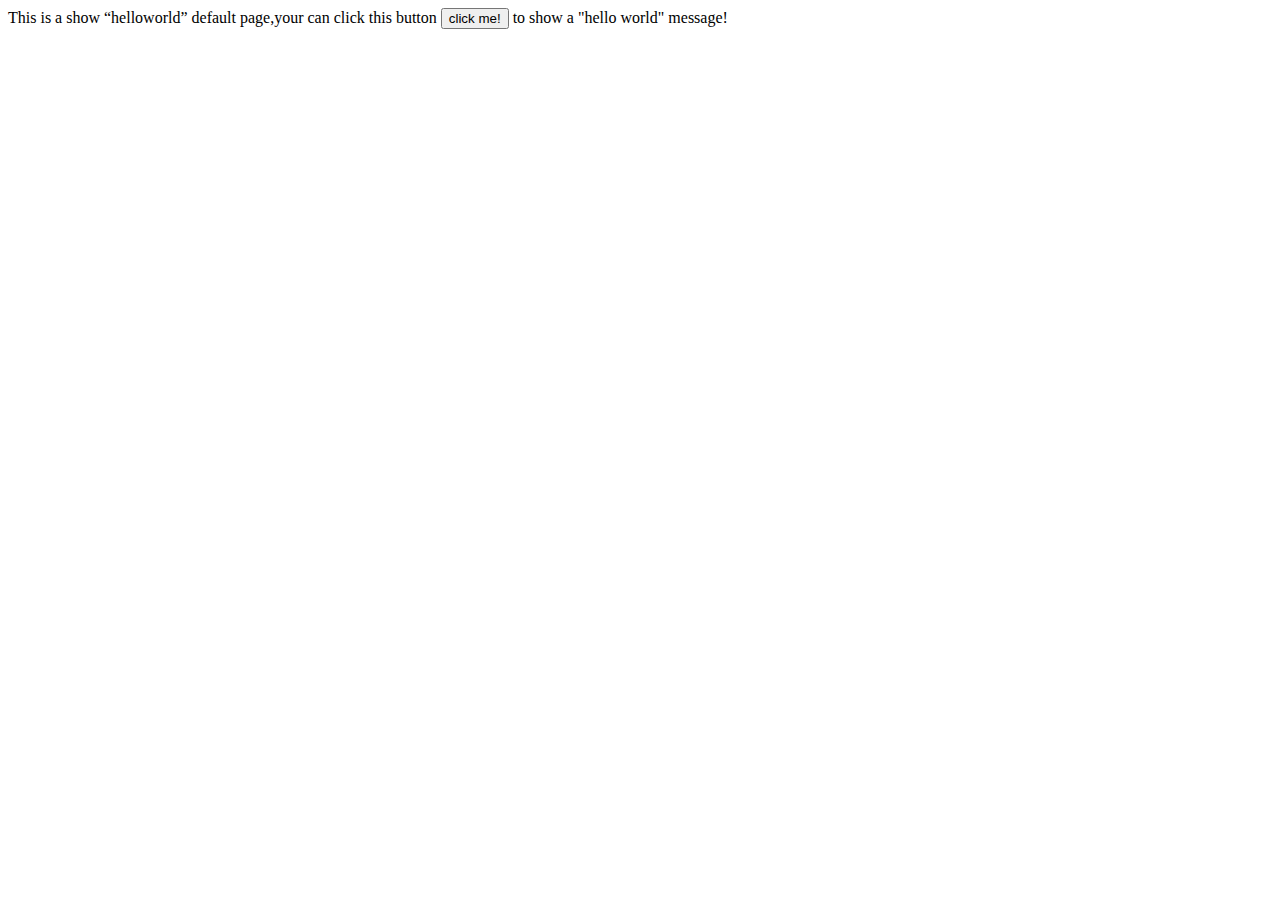
==== index.html @ 994189f5 "init app repo" ====
<!DOCTYPE html>
<html>
<head>
    <meta charset="utf-8">
    <meta name="viewport" content="initial-scale=1.0, maximum-scale=1.0, user-scalable=no" />
    <title>hello world</title>
    <script type="text/javascript">
    	function helloworld(){
			alert("hello world!")
		}
   		document.addEventListener('plusready', function(){
   			alert("welcome to Html5plus!");
   		});
   		
    </script>
</head>
<body>
	This is a show “helloworld” default page,your can click this button <button onclick="helloworld()">click me!</button> to show a "hello world" message!
</body>
</html>
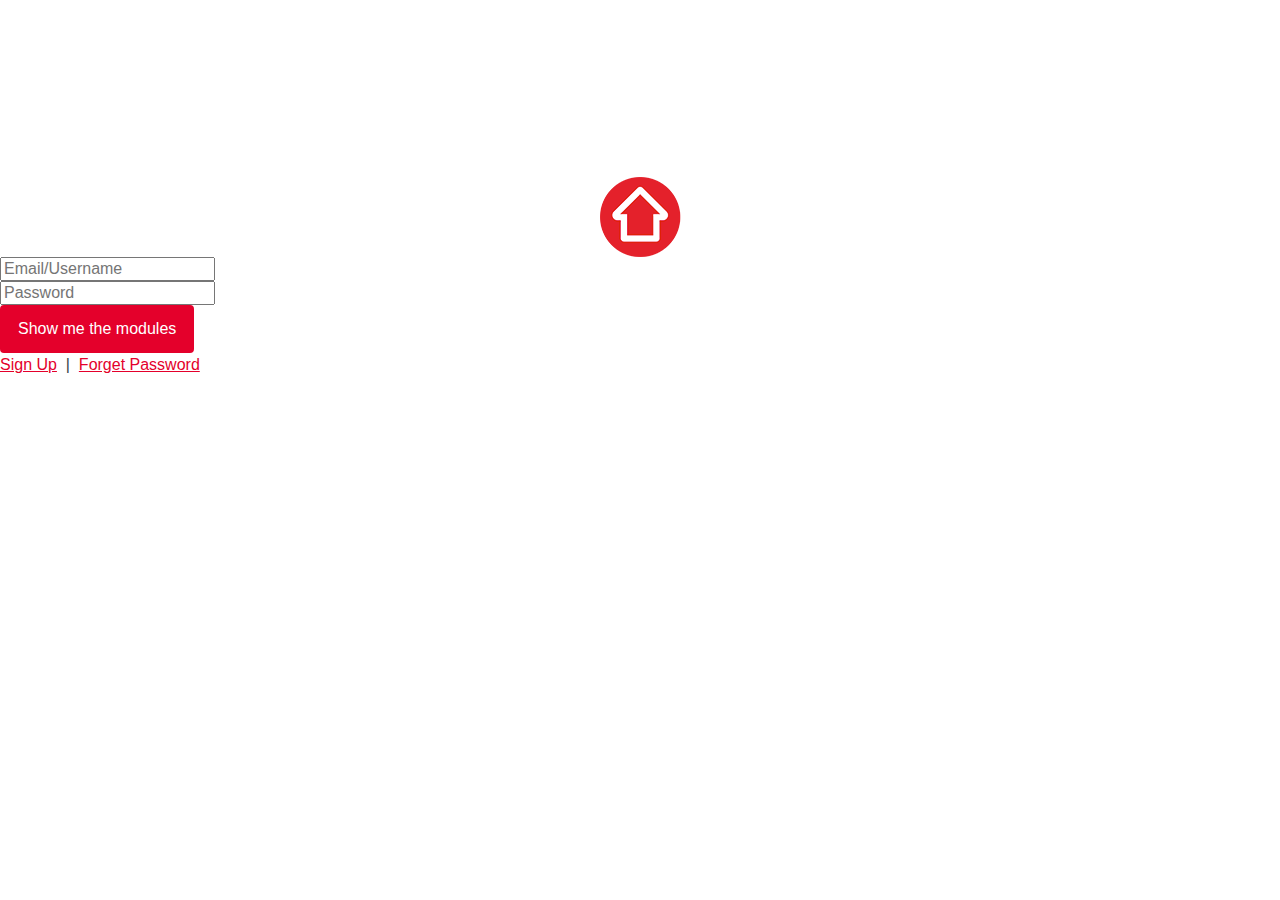
==== commit 6ee28437: "add rea ui css" ====
--- a/index.html
+++ b/index.html
@@ -1,20 +1,40 @@
-<!DOCTYPE html>
-<html>
-<head>
-    <meta charset="utf-8">
-    <meta name="viewport" content="initial-scale=1.0, maximum-scale=1.0, user-scalable=no" />
-    <title>hello world</title>
-    <script type="text/javascript">
-    	function helloworld(){
-			alert("hello world!")
-		}
-   		document.addEventListener('plusready', function(){
-   			alert("welcome to Html5plus!");
-   		});
-   		
-    </script>
-</head>
-<body>
-	This is a show “helloworld” default page,your can click this button <button onclick="helloworld()">click me!</button> to show a "hello world" message!
-</body>
+<!DOCTYPE html>
+<html>
+
+	<head>
+		<meta charset="utf-8">
+		<meta name="viewport" content="initial-scale=1.0, maximum-scale=1.0, user-scalable=no" />
+		<title>hello world</title>
+		<link rel="stylesheet" href="css/app.css">
+		<link rel="stylesheet" href="css/main.css">
+	</head>
+
+	<body>
+		<div class="logo">
+			<img src="images/logo.png">
+		</div>
+		</div>
+		<div class="content">
+			<div class="page-content ">
+				<div class="content-block login-input-content">
+					<div class="store-data list-block">
+						<div>
+							<input type="text" default="hiapp@test.com" placeholder="Email/Username">
+						</div>
+						<div>
+							<input type="password" default="nopassword" placeholder="Password">
+						</div>
+						<div>
+							<a href="modules/rui-core/base.html" class="rui-button-brand hero-links">Show me the modules</a>
+						</div>
+						<div class="copyright">
+							<a href="javascript:">Sign Up</a>&nbsp;&nbsp;|&nbsp;
+							<a href="javascript:">Forget Password</a>
+						</div>
+					</div>
+				</div>
+			</div>
+		</div>
+	</body>
+
 </html>--- a/css/app.css
+++ b/css/app.css
@@ -0,0 +1,3351 @@
+article,
+aside,
+details,
+figcaption,
+figure,
+footer,
+header,
+hgroup,
+main,
+nav,
+section {
+	display: block
+}
+audio,
+canvas,
+video {
+	display: inline-block;
+	*display: inline;
+	*zoom: 1
+}
+audio:not([controls]) {
+	display: none
+}
+[hidden] {
+	display: none
+}
+html {
+	font-size: 100%;
+	overflow-y: scroll;
+	-webkit-text-size-adjust: 100%;
+	-ms-text-size-adjust: 100%
+}
+body {
+	margin: 0;
+	font-size: 1em;
+	line-height: 1.5;
+	background: #fff
+}
+button,
+input,
+select,
+textarea {
+	font-family: Museo-Sans-300, "Helvetica Neue", Helvetica, Arial, sans-serif;
+	color: #697684
+}
+::-moz-selection {
+	background: #333f48;
+	color: #fff;
+	text-shadow: none
+}
+::selection {
+	background: #333f48;
+	color: #fff;
+	text-shadow: none
+}
+a:focus {
+	outline: thin dotted
+}
+a:hover,
+a:active {
+	outline: 0
+}
+abbr[title] {
+	border-bottom: 1px dotted
+}
+strong {
+	font-weight: 400;
+	font-family: Museo-Sans-500, "Helvetica Neue", Helvetica, Arial, sans-serif
+}
+blockquote {
+	margin: 1em 40px
+}
+dfn {
+	font-style: italic
+}
+mark {
+	background: #ff0;
+	color: #000
+}
+pre,
+code,
+kbd,
+samp {
+	font-family: monospace, serif;
+	_font-family: 'courier new', monospace;
+	font-size: 1em
+}
+pre {
+	white-space: pre;
+	white-space: pre-wrap;
+	word-wrap: break-word
+}
+q {
+	quotes: none
+}
+q:before,
+q:after {
+	content: '';
+	content: none
+}
+small {
+	font-size: 10px
+}
+sub,
+sup {
+	font-size: 10px;
+	line-height: 0;
+	position: relative;
+	vertical-align: baseline
+}
+sup {
+	top: -.5em
+}
+sub {
+	bottom: -.25em
+}
+ul,
+ol {
+	margin: 0;
+	padding: 0
+}
+dd {
+	margin: 0 0 0 40px
+}
+nav ul,
+nav ol {
+	list-style: none;
+	list-style-image: none
+}
+hr {
+	display: block;
+	height: 1px;
+	border: 0;
+	border-top: 1px solid #ccc;
+	margin: 1em 0;
+	padding: 0
+}
+img {
+	vertical-align: middle;
+	border-style: none
+}
+fieldset {
+	border: 0;
+	margin: 0;
+	padding: 0
+}
+textarea {
+	resize: vertical
+}
+svg:not(:root) {
+	overflow: hidden
+}
+figure {
+	margin: 0
+}
+form {
+	margin: 0
+}
+fieldset {
+	margin: 0 2px;
+	padding: .35em .625em .75em
+}
+legend {
+	border: 0;
+	*margin-left: -7px
+}
+button,
+input,
+select,
+textarea {
+	font-size: 100%;
+	margin: 0;
+	vertical-align: baseline;
+	*vertical-align: middle
+}
+button,
+input {
+	line-height: normal;
+	*overflow: visible
+}
+table button,
+table input {
+	*overflow: auto
+}
+button,
+html input[type=button],
+input[type=reset],
+input[type=submit] {
+	cursor: pointer;
+	-webkit-appearance: button
+}
+input[type=checkbox],
+input[type=radio] {
+	-webkit-box-sizing: border-box;
+	-moz-box-sizing: border-box;
+	box-sizing: border-box;
+	padding: 0
+}
+input[type=search] {
+	-webkit-appearance: textfield;
+	-webkit-box-sizing: content-box;
+	-moz-box-sizing: content-box;
+	box-sizing: content-box
+}
+input[type=search]::-webkit-search-decoration {
+	-webkit-appearance: none
+}
+button::-moz-focus-inner,
+input::-moz-focus-inner {
+	border: 0;
+	padding: 0
+}
+textarea {
+	overflow: auto;
+	vertical-align: top
+}
+table {
+	border-collapse: collapse;
+	border-spacing: 0
+}
+th {
+	text-align: left
+}
+th,
+td {
+	vertical-align: baseline
+}
+.rui-text-indent {
+	text-indent: 100%;
+	white-space: nowrap;
+	overflow: hidden;
+	display: block
+}
+.rui-image-replacement {
+	background-color: transparent;
+	border: 0;
+	overflow: hidden;
+	*text-indent: -9999px
+}
+.rui-image-replacement {
+	content: "";
+	display: block;
+	width: 0;
+	height: 100%
+}
+.rui-hidden {
+	display: none!important;
+	visibility: hidden
+}
+.rui-visuallyhidden {
+	border: 0;
+	clip: rect(0 0 0 0);
+	height: 1px;
+	margin: -1px;
+	overflow: hidden;
+	padding: 0;
+	position: absolute;
+	width: 1px
+}
+.rui-visuallyhidden.focusable:active,
+.rui-visuallyhidden.focusable:focus {
+	clip: auto;
+	height: auto;
+	margin: 0;
+	overflow: visible;
+	position: static;
+	width: auto
+}
+.rui-invisible {
+	visibility: hidden
+}
+.rui-clearfix:before,
+.rui-clearfix:after {
+	content: " ";
+	display: table
+}
+.rui-clearfix:after {
+	clear: both
+}
+.rui-clearfix {
+	*zoom: 1
+}
+.rui-clearboth {
+	border: 0;
+	clear: both;
+	display: block;
+	float: none;
+	height: 0;
+	overflow: hidden;
+	visibility: hidden;
+	margin: 0;
+	padding: 0
+}
+.rui-clear {
+	clear: both
+}
+.rui-truncate {
+	white-space: nowrap;
+	overflow: hidden;
+	text-overflow: ellipsis;
+	-o-text-overflow: ellipsis;
+	display: block;
+	width: 100%
+}
+.rui-loading {
+	background: #a4a4a4 url(../img/loading_scroll.gif) no-repeat 50% 50%;
+	background-size: 30px 30px
+}
+.rui-grid {
+	margin: 0 auto;
+	max-width: 1010px
+}
+@media only screen and (max-width: 1010px) {
+	.rui-responsive .rui-grid {
+		margin: 0 20px
+	}
+}
+@media only screen and (max-width: 500px) {
+	.rui-responsive .rui-grid {
+		margin: 0 auto
+	}
+}
+.rui-grid-fixed,
+.no-boxsizing .rui-grid {
+	width: 1010px
+}
+.rui-grid {}.rui-grid .rui-grid-primary {
+	margin-right: -300px;
+	min-width: 320px;
+	width: 100%;
+	float: left;
+	display: block;
+	padding-right: 330px;
+	-webkit-box-sizing: border-box;
+	-moz-box-sizing: border-box;
+	box-sizing: border-box
+}
+.rui-grid .rui-grid-secondary {
+	width: 300px;
+	float: left;
+	display: block
+}
+@media only screen and (max-width: 719px) {
+	.rui-responsive .rui-grid .rui-grid-primary,
+	.rui-responsive .rui-grid .rui-grid-secondary {
+		margin: 0;
+		padding: 0;
+		float: none;
+		width: 100%
+	}
+}
+.no-boxsizing .rui-grid .rui-grid-primary {
+	margin-right: 0;
+	width: 680px;
+	padding-right: 0
+}
+.no-boxsizing .rui-grid .rui-grid-secondary {
+	margin-left: 30px
+}
+.rui-column {
+	float: left;
+	-webkit-box-sizing: border-box;
+	-moz-box-sizing: border-box;
+	box-sizing: border-box
+}
+.rui-column-half {
+	width: 25%
+}
+.rui-column-third {
+	width: 33.3%
+}
+.rui-column-quarter {
+	width: 25%
+}
+@font-face {
+	font-family: Museo-Sans-300;
+	src: url(//s1.rui.au.reastatic.net/rui-static/font/museo-sans-300-v1.eot);
+	src: url(//s1.rui.au.reastatic.net/rui-static/font/museo-sans-300-v1.eot?#iefix) format("embedded-opentype"), url(//s1.rui.au.reastatic.net/rui-static/font/museo-sans-300-v1.woff) format("woff"), url(//s1.rui.au.reastatic.net/rui-static/font/museo-sans-300-v1.ttf) format("truetype"), url(//s1.rui.au.reastatic.net/rui-static/font/museo-sans-300-v1.svg#Museo-Sans-300) format("svg");
+	font-weight: 400;
+	font-style: normal
+}
+@font-face {
+	font-family: Museo-Sans-500;
+	src: url(//s1.rui.au.reastatic.net/rui-static/font/museo-sans-500-v1.eot);
+	src: url(//s1.rui.au.reastatic.net/rui-static/font/museo-sans-500-v1.eot?#iefix) format("embedded-opentype"), url(//s1.rui.au.reastatic.net/rui-static/font/museo-sans-500-v1.woff) format("woff"), url(//s1.rui.au.reastatic.net/rui-static/font/museo-sans-500-v1.ttf) format("truetype"), url(//s1.rui.au.reastatic.net/rui-static/font/museo-sans-500-v1.svg#Museo-Sans-500) format("svg");
+	font-weight: 400;
+	font-style: normal
+}
+@font-face {
+	font-family: Museo-Sans-700;
+	src: url(//s1.rui.au.reastatic.net/rui-static/font/museo-sans-700-v2.eot);
+	src: url(//s1.rui.au.reastatic.net/rui-static/font/museo-sans-700-v2.eot?#iefix) format("embedded-opentype"), url(//s1.rui.au.reastatic.net/rui-static/font/museo-sans-700-v2.woff) format("woff"), url(//s1.rui.au.reastatic.net/rui-static/font/museo-sans-700-v2.ttf) format("truetype"), url(//s1.rui.au.reastatic.net/rui-static/font/museo-sans-700-v2.svg#Museo-Sans-700) format("svg");
+	font-weight: 400;
+	font-style: normal
+}
+.rui-main-logo {
+	margin-bottom: 24px;
+	height: 55px;
+	width: 310px
+}
+@media only screen and (max-width: 719px) {
+	.rui-main-logo {
+		margin-left: auto;
+		margin-right: auto;
+		display: block;
+		float: none
+	}
+}
+.rui-rea-logo.rui-main-logo {
+	background-size: 310px 55px
+}
+.rui-rca .rui-main-logo {
+	height: 50px;
+	width: 350px
+}
+.rui-rca .rui-rca-logo.rui-main-logo {
+	background-size: 350px 50px
+}
+.rui-secondary-logo {
+	float: left;
+	margin: 30px 0 24px;
+	width: 232px;
+	height: 42px;
+	background-size: 232px 42px
+}
+.rui-main-logo img,
+.rui-secondary-logo img {
+	width: 100%
+}
+@font-face {
+	font-family: rui-icon;
+	src: url(//s1.rui.au.reastatic.net/rui-static/font/icons/1.2/rui-icon.eot);
+	src: url(//s1.rui.au.reastatic.net/rui-static/font/icons/1.2/rui-icon.eot?#iefix) format("embedded-opentype"), url(//s1.rui.au.reastatic.net/rui-static/font/icons/1.2/rui-icon.woff) format("woff"), url(//s1.rui.au.reastatic.net/rui-static/font/icons/1.2/rui-icon.ttf) format("truetype"), url(//s1.rui.au.reastatic.net/rui-static/font/icons/1.2/rui-icon.svg#rui-icon) format("svg");
+	font-weight: 400;
+	font-style: normal
+}
+.rui-icon:before {
+	font-family: rui-icon;
+	content: attr(data-icon);
+	speak: none;
+	font-style: normal;
+	font-weight: 400;
+	font-variant: normal;
+	text-transform: none;
+	-webkit-font-smoothing: antialiased;
+	display: inline-block
+}
+.rui-icon-play:before {
+	content: "\e011"
+}
+.rui-icon-home:before {
+	content: "\e012"
+}
+.rui-icon-github:before {
+	content: "\e013"
+}
+.rui-icon-multi-user:before {
+	content: "\e014"
+}
+.rui-icon-tags:before {
+	content: "\e005"
+}
+.rui-icon-quotes:before {
+	content: "\e016"
+}
+.rui-icon-back:before {
+	content: "\e017"
+}
+.rui-icon-forward:before {
+	content: "\e018"
+}
+.rui-icon-add:before {
+	content: "\e029"
+}
+.rui-icon-arrow-down:before {
+	content: "\e02a"
+}
+.rui-icon-arrow-right:before {
+	content: "\e02b"
+}
+.rui-icon-arrow-up:before {
+	content: "\e01e"
+}
+.rui-icon-arrow-left:before {
+	content: "\e01f"
+}
+.rui-icon-call:before {
+	content: "\e02c"
+}
+.rui-icon-floorplan:before {
+	content: "\e02d"
+}
+.rui-icon-facebook:before {
+	content: "\e02e"
+}
+.rui-icon-twitter:before {
+	content: "\e02f"
+}
+.rui-icon-pinterest:before {
+	content: "\e030"
+}
+.rui-icon-warning:before {
+	content: "\e008"
+}
+.rui-icon-cog:before {
+	content: "\e009"
+}
+.rui-icon-link:before {
+	content: "\e00a"
+}
+.rui-icon-navdeck:before {
+	content: "\e00b"
+}
+.rui-icon-video-camera:before {
+	content: "\e00c"
+}
+.rui-icon-linkedin:before {
+	content: "\e00d"
+}
+.rui-icon-googleplus:before {
+	content: "\e019"
+}
+.rui-icon-save-contact:before,
+.rui-icon-avatar:before {
+	content: "\e01a"
+}
+.rui-icon-listview:before {
+	content: "\e01b"
+}
+.rui-icon-bed:before {
+	content: "\e021"
+}
+.rui-icon-bath:before {
+	content: "\e022"
+}
+.rui-icon-car:before {
+	content: "\e023"
+}
+.rui-icon-save:before {
+	content: "\e024"
+}
+.rui-icon-mappin:before {
+	content: "\e025"
+}
+.rui-icon-search:before {
+	content: "\e026"
+}
+.rui-icon-office:before {
+	content: "\e003"
+}
+.rui-icon-image:before {
+	content: "\e004"
+}
+.rui-icon-iphone:before {
+	content: "\e006"
+}
+.rui-icon-ipad:before {
+	content: "\e007"
+}
+.rui-icon-camera:before {
+	content: "\e00e"
+}
+.rui-icon-rss:before {
+	content: "\e00f"
+}
+.rui-icon-comments:before {
+	content: "\e010"
+}
+.rui-icon-calculator:before {
+	content: "\e032"
+}
+.rui-icon-calendar:before {
+	content: "\e035"
+}
+.rui-icon-tick:before {
+	content: "\e039"
+}
+.rui-icon-lock:before {
+	content: "\e044"
+}
+.rui-icon-youtube:before {
+	content: "\e046"
+}
+.rui-icon-email:before {
+	content: "\e020"
+}
+.rui-icon-arrow-solid-right:before {
+	content: "\e027"
+}
+.rui-icon-arrow-solid-down:before {
+	content: "\e028"
+}
+.rui-icon-arrow-solid-up:before {
+	content: "\e01c"
+}
+.rui-icon-arrow-solid-left:before {
+	content: "\e01d"
+}
+.rui-icon-share:before {
+	content: "\e031"
+}
+.rui-icon-cross:before {
+	content: "\e600"
+}
+.rui-icon-dollar:before {
+	content: "\e033"
+}
+.rui-icon-wordpress:before {
+	content: "\e034"
+}
+.rui-icon-save-hollow:before {
+	content: "\e000"
+}
+.rui-icon-user-on:before {
+	content: "\e001"
+}
+.rui-icon-user-off:before {
+	content: "\e002"
+}
+body {
+	font-family: Museo-Sans-300, "Helvetica Neue", Helvetica, Arial, sans-serif;
+	color: #333f48;
+	font-weight: 400
+}
+a,
+a:visited {
+	color: #e4002b
+}
+a {
+	text-decoration: underline
+}
+a:hover {
+	text-decoration: none
+}
+h1,
+h2,
+h3,
+h4,
+h5,
+h6 {
+	font-family: Museo-Sans-500, "Helvetica Neue", Helvetica, Arial, sans-serif;
+	font-weight: 400;
+	margin: 0 0 30px;
+	color: #333f48
+}
+h1.rui-brand-heading,
+h2.rui-brand-heading,
+h3.rui-brand-heading {
+	font-family: Museo-Sans-500, "Helvetica Neue", Helvetica, Arial, sans-serif;
+	font-weight: 400;
+	font-style: normal
+}
+h1 {
+	font-size: 1.5em
+}
+h2 {
+	font-size: 1.375em
+}
+h3 {
+	font-size: 1.125em
+}
+h4 {
+	font-size: 1em
+}
+h5 {
+	font-size: .875em
+}
+h6 {
+	font-size: .814em
+}
+p,
+table {
+	margin: 0 0 30px
+}
+ul,
+ol {
+	list-style: none
+}
+.rui-list {
+	margin: 0 0 30px 20px
+}
+ul.rui-list {
+	list-style-type: disc
+}
+ol.rui-list {
+	list-style-type: decimal
+}
+.rui-list-inline {
+	margin-bottom: 30px
+}
+.rui-list-inline li {
+	display: inline;
+	margin-right: 20px
+}
+.rui-social {
+	position: relative;
+	display: inline-block;
+	color: #75787b;
+	color: rgba(117, 120, 123, .8)
+}
+.rui-social>.rui-icon {
+	background: #fff;
+	color: #75787b;
+	color: rgba(117, 120, 123, .8);
+	cursor: pointer;
+	height: 52px;
+	width: 54px;
+	font-size: 22px;
+	text-decoration: none;
+	display: block;
+	border: 0;
+	-webkit-box-sizing: content-box;
+	-moz-box-sizing: content-box;
+	box-sizing: content-box;
+	-webkit-transition: .3s ease, color;
+	-moz-transition: .3s ease, color;
+	-o-transition: .3s ease, color;
+	transition: .3s ease, color;
+	-webkit-border-radius: 4px;
+	-moz-border-radius: 4px;
+	-ms-border-radius: 4px;
+	-o-border-radius: 4px;
+	border-radius: 4px;
+	padding: 0
+}
+.rui-social>.rui-icon[data-show-counter=true] {
+	width: 64px
+}
+.rui-social>.rui-icon:hover {
+	color: #0084FF;
+	background: #edf0f2
+}
+.rui-social>.rui-icon:before,
+.rui-social>.rui-icon.icon-url span {
+	display: block;
+	line-height: 52px;
+	text-align: center;
+	width: 100%
+}
+.rui-social>.rui-icon.icon-url {
+	font-family: Museo-Sans-300, "Helvetica Neue", Helvetica, Arial, sans-serif;
+	background: #edf0f2;
+	padding: 0 1em
+}
+@media only screen and (max-width: 880px) {
+	.rui-responsive .rui-social>.rui-icon.icon-url {
+		padding: 0;
+		width: auto
+	}
+	.rui-responsive .rui-social>.rui-icon.icon-url:before {
+		content: "URL";
+		font-weight: 700
+	}
+	.rui-responsive .rui-social>.rui-icon.icon-url span {
+		display: none
+	}
+}
+.rui-social>.rui-icon.icon-url:hover {
+	text-decoration: underline
+}
+.rui-social .rui-share-counter {
+	font-size: 10px;
+	line-height: 10px;
+	position: absolute;
+	text-align: right;
+	bottom: 13%;
+	right: 24%
+}
+.rui-social-container {
+	display: block;
+	-webkit-transition: opacity .2s ease-out;
+	opacity: 0;
+	height: 0;
+	overflow: hidden
+}
+.is-visible .rui-social-container {
+	left: 0;
+	opacity: 1;
+	height: auto;
+	transition-delay: 0s;
+	position: absolute;
+	z-index: 99;
+	background: #fff;
+	padding: 0 4px 4px;
+	background: rgba(255, 255, 255, .95);
+	-webkit-border-radius: 0 0 4px 4px;
+	-moz-border-radius: 0 0 4px 4px;
+	-ms-border-radius: 0 0 4px 4px;
+	-o-border-radius: 0 0 4px 4px;
+	border-radius: 0 0 4px 4px
+}
+.rui-social-list {
+	position: relative;
+	float: left;
+	text-align: center;
+	padding: 4px;
+	background: #fff;
+	background: rgba(255, 255, 255, .95);
+	-webkit-border-radius: 4px;
+	-moz-border-radius: 4px;
+	-ms-border-radius: 4px;
+	-o-border-radius: 4px;
+	border-radius: 4px
+}
+.rui-social-list>.rui-social:only-of-type {
+	cursor: pointer
+}
+.rui-social-list .rui-social {
+	display: block
+}
+.rui-social-list .rui-social>.rui-icon {
+	margin: auto
+}
+.rui-social-list .rui-social:last-child {
+	margin-bottom: 0
+}
+.rui-social-list .rui-social.rui-social-title {
+	font-family: Museo-Sans-500, "Helvetica Neue", Helvetica, Arial, sans-serif;
+	line-height: 52px
+}
+.rui-social-list-inline {
+	display: inline-block
+}
+.rui-social-list-inline .rui-social {
+	float: left;
+	line-height: 40px
+}
+.rui-social-list-inline .rui-social .rui-icon:before {
+	line-height: 40px
+}
+.rui-social-list-inline .rui-social>.rui-icon {
+	margin-right: 10px;
+	width: 42px;
+	height: 40px;
+	font-size: 19px
+}
+.rui-social-list-inline .rui-social>.rui-icon.icon-url {
+	font-size: 14px;
+	margin-right: 24px;
+	max-width: 180px;
+	width: auto
+}
+.rui-social-list-inline .rui-social>.rui-icon.icon-url span {
+	display: block;
+	white-space: nowrap;
+	overflow: hidden;
+	text-overflow: ellipsis;
+	line-height: 40px
+}
+@media only screen and (max-width: 880px) {
+	.rui-responsive .rui-social-list-inline .rui-social>.rui-icon.icon-url {
+		font-size: 13px;
+		margin-right: 10px;
+		width: 42px;
+		background: #fff
+	}
+	.rui-responsive .rui-social-list-inline .rui-social>.rui-icon.icon-url span {
+		display: none
+	}
+}
+.rui-social-list-inline .rui-social>.rui-icon[data-show-counter=true] {
+	width: 52px
+}
+.rui-social-list-inline .rui-social:last-child>.rui-icon {
+	margin-right: 0
+}
+.rui-social-list-inline .rui-social-title {
+	margin-right: 30px;
+	color: rgba(117, 120, 123, .8)
+}
+.rui-social-list-inline .rui-social-title a {
+	color: rgba(117, 120, 123, .8)
+}
+@media only screen and (max-width: 719px) {
+	.rui-responsive .rui-social-list-inline .rui-social-title {
+		font-size: 16px;
+		color: #333f48;
+		margin-bottom: 4px;
+		text-align: center;
+		display: block;
+		float: none;
+		margin-right: 0
+	}
+}
+@-webkit-keyframes bounce {
+	0%, 20%, 50%, 80%, 100% {
+		-webkit-transform: translateY(0)
+	}
+	40% {
+		-webkit-transform: translateY(-15px)
+	}
+	60% {
+		-webkit-transform: translateY(-7px)
+	}
+}
+@-moz-keyframes bounce {
+	0%, 20%, 50%, 80%, 100% {
+		-moz-transform: translateY(0)
+	}
+	40% {
+		-moz-transform: translateY(-15px)
+	}
+	60% {
+		-moz-transform: translateY(-7px)
+	}
+}
+@-o-keyframes bounce {
+	0%, 20%, 50%, 80%, 100% {
+		-o-transform: translateY(0)
+	}
+	40% {
+		-o-transform: translateY(-15px)
+	}
+	60% {
+		-o-transform: translateY(-7px)
+	}
+}
+@keyframes bounce {
+	0%, 20%, 50%, 80%, 100% {
+		transform: translateY(0)
+	}
+	40% {
+		transform: translateY(-15px)
+	}
+	60% {
+		transform: translateY(-7px)
+	}
+}
+@-webkit-keyframes fadeInAndMoveLogo {
+	0% {
+		opacity: 1;
+		left: 0;
+		margin-left: 0;
+		top: 34px;
+		width: 232px
+	}
+	20% {
+		left: 0;
+		margin-left: 0;
+		opacity: 0;
+		top: 34px;
+		width: 232px
+	}
+	21% {
+		opacity: 0;
+		left: 50%;
+		margin-left: -78px;
+		top: 20px;
+		width: 156px
+	}
+	100% {
+		left: 50%;
+		margin-left: -78px;
+		opacity: 1;
+		top: 20px
+	}
+}
+@-moz-keyframes fadeInAndMoveLogo {
+	0% {
+		opacity: 1;
+		left: 0;
+		margin-left: 0;
+		top: 34px;
+		width: 232px
+	}
+	20% {
+		left: 0;
+		margin-left: 0;
+		opacity: 0;
+		top: 34px;
+		width: 232px
+	}
+	21% {
+		opacity: 0;
+		left: 50%;
+		margin-left: -78px;
+		top: 20px;
+		width: 156px
+	}
+	100% {
+		left: 50%;
+		margin-left: -78px;
+		opacity: 1;
+		top: 20px
+	}
+}
+@-o-keyframes fadeInAndMoveLogo {
+	0% {
+		opacity: 1;
+		left: 0;
+		margin-left: 0;
+		top: 34px;
+		width: 232px
+	}
+	20% {
+		left: 0;
+		margin-left: 0;
+		opacity: 0;
+		top: 34px;
+		width: 232px
+	}
+	21% {
+		opacity: 0;
+		left: 50%;
+		margin-left: -78px;
+		top: 20px;
+		width: 156px
+	}
+	100% {
+		left: 50%;
+		margin-left: -78px;
+		opacity: 1;
+		top: 20px
+	}
+}
+@keyframes fadeInAndMoveLogo {
+	0% {
+		opacity: 1;
+		left: 0;
+		margin-left: 0;
+		top: 34px;
+		width: 232px
+	}
+	20% {
+		left: 0;
+		margin-left: 0;
+		opacity: 0;
+		top: 34px;
+		width: 232px
+	}
+	21% {
+		opacity: 0;
+		left: 50%;
+		margin-left: -78px;
+		top: 20px;
+		width: 156px
+	}
+	100% {
+		left: 50%;
+		margin-left: -78px;
+		opacity: 1;
+		top: 20px
+	}
+}
+.rui-preload * {
+	-webkit-transition: none!important;
+	-moz-transition: none!important;
+	-ms-transition: none!important;
+	-o-transition: none!important
+}
+@media only screen and (min-width: 2000px) {
+	.rui-header .rui-grid {
+		webkit-backface-visibility: hidden;
+		-webkit-transform: translateZ(0)
+	}
+}
+.rui-header {
+	border-bottom: 1px solid #e3e3e3;
+	background: #fff;
+	text-align: left;
+	line-height: 0;
+	position: fixed;
+	z-index: 21;
+	top: 0;
+	left: 0;
+	width: 100%
+}
+@media only screen and (min-width: 719px) {
+	.rui-header {
+		-webkit-transform: translateZ(0);
+		-webkit-backface-visibility: hidden
+	}
+}
+.rui-header.rui-header-not-fixed {
+	position: absolute;
+	min-width: 1010px;
+	border-bottom: 1px solid #e3e3e3
+}
+.rui-responsive .rui-header.rui-header-not-fixed {
+	min-width: 100%
+}
+.rui-cobranded .rui-header {
+	position: relative
+}
+.rui-cobranded .rui-header .rui-header-container {
+	position: static;
+	height: auto;
+	width: 1010px
+}
+.rui-cobranded .rui-header .rui-main-nav {
+	position: static
+}
+.rui-cobranded .rui-header .rui-main-nav,
+.rui-cobranded .rui-header .rui-myrea-nav {
+	padding-top: 15px
+}
+.rui-cobranded .rui-header .rui-myrea-nav {
+	position: relative;
+	float: right
+}
+.rui-cobranded .rui-header .rui-myrea-nav .rui-account-menu-container {
+	bottom: -16px
+}
+.rui-header a {
+	text-decoration: none
+}
+.rui-header .rui-header-container {
+	position: relative;
+	height: 156px;
+	-webkit-transition-property: opacity, height;
+	-moz-transition-property: opacity, height;
+	-o-transition-property: opacity, height;
+	transition-property: opacity, height;
+	-webkit-transition-duration: .3s, .3s;
+	-moz-transition-duration: .3s, .3s;
+	-o-transition-duration: .3s, .3s;
+	transition-duration: .3s, .3s
+}
+.rui-header .rui-nav-container {
+	display: block;
+	height: auto;
+	padding: 0;
+	position: relative
+}
+.rui-header .rui-header-container,
+.rui-header .rui-nav-container {
+	width: 975px
+}
+.rui-responsive .rui-header .rui-header-container,
+.rui-responsive .rui-header .rui-nav-container {
+	width: auto
+}
+.rui-header .rui-main-logo {
+	margin: auto;
+	display: block;
+	width: 232px;
+	height: 42px;
+	background-size: 232px 42px;
+	position: absolute;
+	top: 34px;
+	left: 50%;
+	margin-left: -115px;
+	z-index: 2
+}
+body:not(.rui-leaderboard-layout) .rui-header .rui-main-logo {
+	-webkit-transition-duration: .3s;
+	-moz-transition-duration: .3s;
+	-o-transition-duration: .3s;
+	transition-duration: .3s
+}
+.rui-header hr.rui-clearboth {
+	content: "";
+	display: block;
+	height: 1px;
+	filter: alpha(Opacity=0);
+	opacity: 0;
+	z-index: -1;
+	background: #e3e3e3;
+	position: absolute;
+	top: 72px;
+	width: 100%;
+	visibility: visible
+}
+.rui-header.rui-header-shrink hr.rui-clearboth {
+	filter: alpha(Opacity=100);
+	opacity: 1;
+	-webkit-transition-delay: .3s;
+	-moz-transition-delay: .3s;
+	-o-transition-delay: .3s;
+	transition-delay: .3s;
+	-webkit-transition-duration: 0s;
+	-moz-transition-duration: 0s;
+	-o-transition-duration: 0s;
+	transition-duration: 0s
+}
+.rui-header .rui-burger-toggle.rui-desktop {
+	outline-width: 0
+}
+.rui-burger-open .rui-header .rui-burger-toggle.rui-desktop {
+	color: #e4002b
+}
+.rui-header .rui-burger-toggle.rui-desktop span.rui-visuallyhidden {
+	font-family: Museo-Sans-500, helvetica, arial, sans-serif;
+	font-size: .71em;
+	letter-spacing: .5px;
+	position: relative;
+	top: -3px
+}
+.rui-header .rui-burger-toggle {
+	position: absolute;
+	-webkit-transition-duration: .2s;
+	-moz-transition-duration: .2s;
+	-o-transition-duration: .2s;
+	transition-duration: .2s;
+	top: 25px;
+	left: 0;
+	display: none
+}
+.rui-header .rui-burger-toggle.rui-desktop {
+	display: block;
+	opacity: 0
+}
+.ie8 .rui-header .rui-burger-toggle.rui-desktop {
+	visibility: visible
+}
+.rui-header .rui-burger-toggle.rui-mobile {
+	display: none!important
+}
+@media only screen and (max-width: 719px) {
+	.rui-header .rui-burger-toggle.rui-desktop {
+		display: none!important
+	}
+	.rui-header .rui-burger-toggle.rui-mobile {
+		display: block!important
+	}
+}
+.rui-header .rui-main-nav,
+.rui-header #rui-site-links {
+	opacity: 1;
+	position: absolute;
+	-webkit-transition-duration: 1s;
+	-moz-transition-duration: 1s;
+	-o-transition-duration: 1s;
+	transition-duration: 1s
+}
+.rui-header .rui-mobile-nav {
+	display: none
+}
+.rui-header .rui-main-nav {
+	position: absolute;
+	bottom: 15px
+}
+.rui-header .rui-main-nav .rui-nav-tab {
+	float: left
+}
+.rui-header .rui-main-nav .rui-nav-tab span {
+	padding: 0 14px;
+	font-family: Museo-Sans-500, helvetica, arial, sans-serif;
+	font-size: .875em;
+	cursor: pointer
+}
+.rui-header .rui-main-nav .rui-nav-tab a,
+.rui-header .rui-main-nav .rui-nav-tab span {
+	display: block;
+	line-height: 42px
+}
+.rui-header .rui-main-nav .rui-nav-tab a {
+	color: #484848
+}
+.rui-header .rui-main-nav .rui-nav-tab.rui-nav-active a,
+.rui-header .rui-main-nav .rui-nav-tab:hover a {
+	color: #e4002b
+}
+.rui-header .rui-main-nav .rui-nav-tab:first-child a span {
+	padding-left: 0
+}
+.rui-header .rui-sub-nav {
+	border-top: solid 1px #e3e3e3;
+	background-color: #fcfcfc;
+	width: 100%;
+	overflow: auto
+}
+.rui-header .rui-sub-nav ul {
+	text-align: center;
+	width: 990px;
+	margin: auto;
+	overflow: auto
+}
+.rui-header .rui-sub-nav .rui-nav-tab {
+	display: inline-block
+}
+.rui-header .rui-sub-nav .rui-nav-tab span {
+	padding: 0 14px;
+	font-family: Museo-Sans-500, helvetica, arial, sans-serif;
+	font-size: .875em;
+	cursor: pointer
+}
+.rui-header .rui-sub-nav .rui-nav-tab a,
+.rui-header .rui-sub-nav .rui-nav-tab span {
+	display: block;
+	line-height: 42px
+}
+.rui-header .rui-sub-nav .rui-nav-tab a {
+	color: #484848
+}
+.rui-header .rui-sub-nav .rui-nav-tab.rui-nav-active a,
+.rui-header .rui-sub-nav .rui-nav-tab:hover a {
+	color: #e4002b
+}
+.rui-header .rui-sub-nav .rui-nav-tab:first-child a span {
+	padding-left: 0
+}
+.rui-header .rui-sub-nav .rui-nav-tab span {
+	text-transform: none
+}
+.rui-header .rui-myrea-nav {
+	position: absolute;
+	bottom: 0;
+	right: 0;
+	padding-bottom: 15px;
+	font-size: .875em;
+	font-family: Museo-Sans-500, helvetica, arial, sans-serif
+}
+.rui-header .rui-myrea-nav .rui-user-menu {
+	display: table
+}
+.rui-header .rui-myrea-nav .rui-user-menu>li {
+	height: 42px;
+	display: table-cell;
+	vertical-align: middle;
+	padding-left: 20px
+}
+.rui-header .rui-myrea-nav .rui-button-brand {
+	font-weight: 400
+}
+.rui-header .rui-myrea-nav .logged-in .rui-person-guy {
+	color: #333;
+	text-decoration: none;
+	font-size: 24px;
+	line-height: 24px;
+	height: 24px;
+	z-index: 1;
+	display: block;
+	position: relative
+}
+.ie8 .rui-header .rui-myrea-nav .logged-in .rui-person-guy {
+	font-size: 28px
+}
+.rui-header .rui-myrea-nav .logged-in .rui-person-guy.rui-icon-user-off:after {
+	border: solid transparent;
+	display: inline-block;
+	height: 0;
+	width: 0;
+	position: absolute;
+	content: "";
+	border-top-color: #000;
+	border-width: 4px;
+	top: 10px;
+	right: 1px
+}
+.rui-header .rui-myrea-nav .logged-in .rui-person-guy:before {
+	margin-right: .5em
+}
+.rui-header .rui-myrea-nav .logged-in .rui-person-guy.rui-icon-user-off.rui-toggle-open:before {
+	content: "\e001"
+}
+.rui-header .rui-myrea-nav .logged-in .rui-person-guy.rui-icon-user-off.rui-toggle-open:after {
+	border-bottom-color: #000;
+	border-top-color: transparent;
+	top: 7px
+}
+.rui-header .rui-myrea-nav .logged-in .rui-person-guy.rui-icon-save-hollow {
+	-webkit-animation-duration: 1s;
+	-moz-animation-duration: 1s;
+	-o-animation-duration: 1s;
+	animation-duration: 1s;
+	-webkit-transition-duration: 1s;
+	-moz-transition-duration: 1s;
+	-o-transition-duration: 1s;
+	transition-duration: 1s
+}
+.rui-header .rui-myrea-nav .logged-in .rui-person-guy.rui-icon-save-hollow.expand {
+	color: #ffac3b;
+	-webkit-animation-name: bounce;
+	-moz-animation-name: bounce;
+	-o-animation-name: bounce;
+	animation-name: bounce
+}
+.rui-header .rui-myrea-nav .logged-in .rui-account-menu-container {
+	height: 0;
+	position: absolute;
+	bottom: -1px;
+	overflow: visible;
+	z-index: 1000;
+	width: 262px;
+	margin: 0;
+	padding: 0;
+	right: -15px
+}
+.rui-header .rui-myrea-nav .logged-in .rui-account-menu-container .rui-account-menu {
+	background-color: #fff;
+	border: 1px solid #ccc;
+	display: none;
+	border-top: 0;
+	font-weight: 400;
+	-webkit-box-shadow: rgba(0, 0, 0, .1) 0 4px 0;
+	-moz-box-shadow: rgba(0, 0, 0, .1) 0 4px 0;
+	box-shadow: rgba(0, 0, 0, .1) 0 4px 0
+}
+.rui-header .rui-myrea-nav .logged-in .rui-account-menu-container li {
+	display: block
+}
+.rui-header .rui-myrea-nav .logged-in .rui-account-menu-container li a {
+	display: block;
+	position: relative;
+	background-color: #fff;
+	line-height: 48px;
+	font-size: 16px;
+	padding-left: 20px;
+	color: #3b3b3b;
+	border-bottom: 1px solid #e3e3e3;
+	-webkit-transition-duration: .1s;
+	-moz-transition-duration: .1s;
+	-o-transition-duration: .1s;
+	transition-duration: .1s
+}
+.rui-header .rui-myrea-nav .logged-in .rui-account-menu-container li a:hover {
+	background-color: #fbfbfb;
+	color: #000
+}
+.rui-header .rui-myrea-nav .logged-in .rui-account-menu-container li a .rui-icon {
+	position: absolute;
+	font-size: 18px;
+	line-height: 48px;
+	top: -1px;
+	color: #3b3b3b;
+	float: none
+}
+.rui-header .rui-myrea-nav .logged-in .rui-account-menu-container li a .rui-icon.rui-icon-home {
+	color: #40bbb2
+}
+.rui-header .rui-myrea-nav .logged-in .rui-account-menu-container li a .rui-icon.rui-icon-save {
+	color: #ffbf00
+}
+.rui-header .rui-myrea-nav .logged-in .rui-account-menu-container li a .rui-icon+span {
+	padding-left: 25px
+}
+.rui-header .rui-myrea-nav .logged-in .rui-account-menu-container li.last a {
+	position: relative;
+	line-height: 16px;
+	padding-top: 18px;
+	padding-bottom: 17px;
+	padding-right: 15px;
+	border-bottom: 0
+}
+.rui-header .rui-myrea-nav .logged-in .rui-account-menu-container li.last a span {
+	margin-top: 2px;
+	font-size: 13px;
+	display: block;
+	white-space: nowrap;
+	text-overflow: ellipsis;
+	overflow: hidden
+}
+.rui-header .rui-myrea-nav .logged-in .rui-account-menu-container li.first a:before,
+.rui-header .rui-myrea-nav .logged-in .rui-account-menu-container li.first a:after {
+	border: solid transparent;
+	display: inline-block;
+	height: 0;
+	width: 0;
+	z-index: 1000;
+	position: absolute;
+	content: ""
+}
+.rui-header .rui-myrea-nav .logged-in .rui-account-menu-container li.first a:before {
+	border-bottom-color: #bebebe;
+	border-width: 10px;
+	top: -20px;
+	right: 27px
+}
+.rui-header .rui-myrea-nav .logged-in .rui-account-menu-container li.first a:after {
+	border-bottom-color: #fff;
+	border-width: 9px;
+	top: -18px;
+	right: 28px;
+	content: ""
+}
+.rui-header .rui-myrea-nav .logged-in .rui-account-menu-container li.first a:hover:after {
+	border-bottom-color: #fbfbfb
+}
+@media only screen and (max-width: 1010px) {
+	.rui-responsive .rui-header.rui-header-shrink .rui-main-nav .rui-nav-tab span {
+		padding: 0 11px
+	}
+	.rui-responsive .rui-header:not(.rui-header-shrink) .rui-main-nav .rui-nav-tab span {
+		padding: 0 8px;
+		font-size: 12px
+	}
+	.rui-responsive .rui-header:not(.rui-header-shrink) .rui-main-nav .rui-nav-tab:first-child a span {
+		padding-left: 0
+	}
+	.rui-responsive .rui-header .rui-myrea-nav .logged-out li {
+		margin-right: 0;
+		padding-left: 10px
+	}
+	.rui-responsive .rui-header .rui-myrea-nav .logged-out li:first-child {
+		font-size: 12px;
+		margin-right: 10px
+	}
+	.rui-responsive .rui-header .rui-myrea-nav .logged-out li .rui-button-brand {
+		font-size: 12px;
+		padding: 11px 14px
+	}
+}
+@media only screen and (min-width: 881px) and (max-width: 1010px) {
+	.rui-responsive .rui-header:not(.rui-header-shrink) .rui-main-nav .rui-nav-tab span {
+		padding: 0 12px;
+		font-size: 12px
+	}
+}
+@media only screen and (max-width: 800px) {
+	.rui-responsive .rui-header.rui-header-shrink .rui-main-nav .rui-nav-tab span {
+		padding: 0 6px
+	}
+	.rui-responsive .rui-header:not(.rui-header-shrink) .rui-main-nav .rui-nav-tab span {
+		padding: 0 6px
+	}
+}
+@media only screen and (max-width: 750px) {
+	.rui-responsive .rui-header:not(.rui-header-shrink) .rui-main-nav .rui-nav-tab span {
+		padding: 0 5px
+	}
+}
+@media only screen and (max-width: 880px) {
+	.rui-responsive .rui-header .rui-myrea-nav .rui-button-brand {
+		padding-top: 11px;
+		padding-bottom: 11px
+	}
+}
+.rui-header.rui-header-shrink .rui-main-nav,
+.rui-header.rui-header-shrink #rui-site-links {
+	opacity: 0;
+	z-index: -1;
+	-webkit-transition-duration: .2s;
+	-moz-transition-duration: .2s;
+	-o-transition-duration: .2s;
+	transition-duration: .2s
+}
+.rui-header.rui-header-shrink .rui-main-logo {
+	display: inline-block;
+	width: 156px;
+	margin-left: -78px
+}
+.rui-header.rui-header-shrink .rui-nav-container {
+	text-align: center
+}
+.rui-header.rui-header-shrink .rui-nav-container {
+	height: auto
+}
+.rui-header.rui-header-shrink .rui-burger-toggle {
+	visibility: visible
+}
+.rui-header.rui-header-shrink .rui-main-logo {
+	top: 22px
+}
+.rui-header.rui-header-shrink .rui-header-container {
+	height: 72px
+}
+.rui-header.rui-header-shrink .rui-burger-toggle {
+	opacity: 1
+}
+.ie8 .rui-header.rui-header-shrink .rui-burger-toggle {
+	display: block;
+	visibility: visible
+}
+.rui-header.rui-header-shrink .rui-nav-container {
+	z-index: 22
+}
+.rui-header.rui-header-shrink .rui-nav-container .rui-main-nav,
+.rui-header.rui-header-shrink .rui-nav-container .rui-sub-nav {
+	height: 0;
+	overflow: hidden;
+	position: relative
+}
+.rui-header.rui-header-shrink .rui-nav-container .rui-main-nav ul,
+.rui-header.rui-header-shrink .rui-nav-container .rui-sub-nav ul {
+	display: inline-block
+}
+.rui-burger.rui-burger-open .rui-header.rui-header-shrink .rui-nav-container {
+	top: 1px
+}
+.rui-burger.rui-burger-open .rui-header.rui-header-shrink .rui-nav-container .rui-sub-nav,
+.rui-burger.rui-burger-open .rui-header.rui-header-shrink .rui-nav-container .rui-main-nav {
+	left: -1px;
+	padding: 15px 0;
+	height: 42px;
+	opacity: 1;
+	bottom: 0
+}
+.rui-header.rui-header-shrink .rui-sub-nav ul {
+	text-align: center
+}
+.rui-burger-open:not(.ie8) .rui-header.rui-header-shrink {
+	border-bottom: 0;
+	-webkit-box-shadow: rgba(0, 0, 0, .1) 0 4px 0;
+	-moz-box-shadow: rgba(0, 0, 0, .1) 0 4px 0;
+	box-shadow: rgba(0, 0, 0, .1) 0 4px 0
+}
+@media only screen and (max-width: 719px) {
+	.rui-responsive .rui-header .rui-main-nav,
+	.rui-responsive .rui-header #rui-site-links {
+		opacity: 0;
+		z-index: -1;
+		-webkit-transition-duration: .2s;
+		-moz-transition-duration: .2s;
+		-o-transition-duration: .2s;
+		transition-duration: .2s
+	}
+	.rui-responsive .rui-header .rui-main-logo {
+		display: inline-block;
+		width: 156px;
+		margin-left: -78px
+	}
+	.rui-responsive .rui-header .rui-nav-container {
+		text-align: center
+	}
+	.rui-responsive .rui-header .rui-nav-container {
+		height: auto
+	}
+	.rui-responsive .rui-header .rui-burger-toggle {
+		visibility: visible
+	}
+	.rui-responsive .rui-header .rui-main-logo {
+		top: 0
+	}
+	.rui-responsive .rui-header .rui-header-container {
+		height: 36px
+	}
+	.rui-responsive .rui-header .rui-myrea-nav {
+		padding-bottom: 10px
+	}
+	.rui-responsive .rui-header .rui-burger-toggle {
+		top: 3px
+	}
+	.rui-responsive .rui-header .rui-main-nav {
+		display: none
+	}
+	.rui-responsive .rui-header .rui-main-logo {
+		margin-bottom: 0;
+		height: auto;
+		width: 140px
+	}
+	.rui-responsive .rui-header .rui-burger-toggle,
+	.rui-responsive .rui-header.rui-header-shrink .rui-burger-toggle {
+		filter: alpha(Opacity=100);
+		opacity: 1;
+		z-index: 1
+	}
+	.rui-responsive .rui-header .rui-nav-container {
+		position: static
+	}
+	.rui-responsive .rui-header #rui-site-links {
+		display: none
+	}
+	.rui-responsive .rui-header .rui-myrea-nav {
+		display: none
+	}
+	.rui-responsive .rui-header .rui-burger-toggle.rui-mobile span:first-child {
+		display: none
+	}
+	.rui-responsive .rui-header .rui-mobile-nav {
+		display: block
+	}
+	.rui-responsive .rui-header hr.rui-clearboth {
+		display: none
+	}
+	.rui-responsive .rui-header {
+		position: static;
+		padding-top: 12px
+	}
+}
+@media only screen and (max-width: 719px) and (max-width: 500px) {
+	.rui-responsive .rui-header .rui-burger-toggle {
+		left: 15px
+	}
+}
+.rui-leaderboard-layout .rui-header .rui-header-container {
+	height: 174px;
+	position: relative
+}
+.rui-leaderboard-layout .rui-header #rui-site-links {
+	display: none
+}
+.rui-leaderboard-layout .rui-header .rui-leaderboard {
+	position: absolute;
+	right: 0;
+	top: 15px;
+	display: block;
+	line-height: 0;
+	font-size: 0;
+	-webkit-transition-delay: .3s;
+	-moz-transition-delay: .3s;
+	-o-transition-delay: .3s;
+	transition-delay: .3s;
+	-webkit-transition-duration: .3s;
+	-moz-transition-duration: .3s;
+	-o-transition-duration: .3s;
+	transition-duration: .3s;
+	background: #fff
+}
+.rui-leaderboard-layout .rui-header .rui-main-logo {
+	left: 0;
+	margin-left: 0
+}
+.rui-leaderboard-layout .rui-header .rui-burger-toggle {
+	-webkit-transition-duration: 0s;
+	-moz-transition-duration: 0s;
+	-o-transition-duration: 0s;
+	transition-duration: 0s
+}
+.rui-leaderboard-layout .rui-header.rui-header-shrink .rui-main-logo {
+	left: 50%;
+	margin-left: -78px;
+	-webkit-animation: fadeInAndMoveLogo 1s;
+	-moz-animation: fadeInAndMoveLogo 1s;
+	-o-animation: fadeInAndMoveLogo 1s;
+	animation: fadeInAndMoveLogo 1s
+}
+.rui-leaderboard-layout .rui-header.rui-header-shrink .rui-leaderboard {
+	left: 247px;
+	top: -105px;
+	position: relative;
+	-webkit-transition-delay: .05s;
+	-moz-transition-delay: .05s;
+	-o-transition-delay: .05s;
+	transition-delay: .05s;
+	-webkit-transition-duration: .05s;
+	-moz-transition-duration: .05s;
+	-o-transition-duration: .05s;
+	transition-duration: .05s
+}
+.rui-leaderboard-layout .rui-header.rui-header-shrink .rui-burger-toggle {
+	-webkit-transition-delay: .3s;
+	-moz-transition-delay: .3s;
+	-o-transition-delay: .3s;
+	transition-delay: .3s;
+	-webkit-transition-duration: .5s;
+	-moz-transition-duration: .5s;
+	-o-transition-duration: .5s;
+	transition-duration: .5s
+}
+.rui-leaderboard-layout .rui-header.rui-header-shrink .rui-header-container {
+	height: 72px
+}
+.rui-leaderboard-layout .rui-header .rui-myrea-nav {
+	z-index: 10
+}
+body {
+	clear: both;
+	padding-top: 157px;
+	text-align: left
+}
+body .rui-grid {
+	width: 1010px
+}
+body.rui-responsive .rui-grid {
+	width: auto
+}
+@media only screen and (max-width: 719px) {
+	body.rui-responsive {
+		padding-top: 0
+	}
+}
+body.rui-leaderboard-layout {
+	padding-top: 175px
+}
+body.rui-has-sub-nav {
+	padding-top: 201px
+}
+body.rui-has-sub-nav.rui-leaderboard-layout {
+	padding-top: 220px
+}
+body.rui-cobranded {
+	padding-top: 0
+}
+body .rui-body-content {
+	padding-top: 30px
+}
+.rui-image-wrapper {
+	border: 5px solid #eee;
+	display: block;
+	vertical-align: bottom;
+	margin-bottom: 20px
+}
+.ie8 .rui-header .rui-burger-toggle.rui-desktop,
+.ie8 .rui-header-shrink #rui-site-links {
+	display: none
+}
+.ie8 .rui-header.rui-header-shrink .rui-burger-toggle.rui-desktop {
+	display: block
+}
+.ie .rui-main-nav .rui-nav-tab a span {
+	letter-spacing: -.4px
+}
+.rui-button-basic,
+.rui-button-basic-light,
+.rui-button-brand,
+.rui-button-brand-dark {
+	display: inline-block;
+	font-family: Museo-Sans-500, "Helvetica Neue", Helvetica, Arial, sans-serif;
+	text-decoration: none;
+	padding: .875em 1em;
+	font-weight: 400;
+	font-size: 1em;
+	cursor: pointer;
+	border-radius: 4px;
+	line-height: 1;
+	border-width: 2px;
+	border-style: solid;
+	color: #fff;
+	background: transparent;
+	text-align: center;
+	transition-duration: .2s, .2s;
+	transition-timing-function: ease-in, ease-out
+}
+@media only screen and (max-width: 719px) {
+	.rui-button-basic,
+	.rui-button-basic-light,
+	.rui-button-brand,
+	.rui-button-brand-dark {
+		-webkit-box-sizing: border-box;
+		-moz-box-sizing: border-box;
+		box-sizing: border-box;
+		border-width: 1px
+	}
+}
+.rui-button-basic {
+	color: #333f48;
+	border-color: #c3c8ce
+}
+.rui-button-basic:hover {
+	border-color: #333f48;
+	color: #333f48
+}
+.rui-button-basic.rui-button-disabled,
+.rui-button-basic.rui-button-disabled:hover {
+	color: #adb0b2;
+	background: #fff
+}
+a.rui-button-basic {
+	color: #333f48
+}
+.rui-button-basic-light {
+	border-color: #fff
+}
+.rui-button-basic-light:hover {
+	background-color: #fff;
+	color: #333f48
+}
+.rui-button-basic-light.rui-button-disabled,
+.rui-button-basic-light.rui-button-disabled:hover {
+	color: #a8a8a6;
+	background: transparent;
+	border-color: #a8a8a6
+}
+.rui-button-brand {
+	border-color: #e4002b;
+	background: #e4002b
+}
+.rui-button-brand:hover {
+	background-color: #a30000;
+	border-color: #a30000
+}
+.rui-button-brand.rui-button-disabled,
+.rui-button-brand.rui-button-disabled:hover {
+	color: #8e9397;
+	border-color: #eaebec;
+	background: #eaebec
+}
+.rui-button-brand-dark {
+	border-color: #333f48;
+	background: #333f48
+}
+.rui-button-brand-dark:hover {
+	background-color: #161e24;
+	border-color: #161e24
+}
+.rui-button-brand-dark.rui-button-disabled,
+.rui-button-brand-dark.rui-button-disabled:hover {
+	color: #8e9397;
+	border-color: #eaebec;
+	background: #eaebec
+}
+a.rui-button-basic-light,
+a.rui-button-brand,
+a.rui-button-brand-dark {
+	color: #fff
+}
+.rui-button-disabled,
+.rui-button-disabled:hover {
+	border-color: #eaebec;
+	background: #eaebec;
+	color: #333f48;
+	cursor: default;
+	outline: 0
+}
+.rui-button-no-style {
+	border: 0;
+	background: 0 0;
+	margin: 0;
+	padding: 0
+}
+.rui-button {
+	display: block;
+	float: left;
+	text-decoration: none;
+	padding: 8px 12px;
+	margin-bottom: 20px;
+	font-size: 1em;
+	line-height: 20px;
+	color: #333;
+	text-align: center;
+	text-shadow: 0 1px 1px rgba(255, 255, 255, .75);
+	vertical-align: middle;
+	cursor: pointer;
+	background-color: #f5f5f5;
+	background-image: -moz-linear-gradient(top, #fff, #e6e6e6);
+	background-image: -webkit-gradient(linear, 0 0, 0 100%, from(#fff), to(#e6e6e6));
+	background-image: -webkit-linear-gradient(top, #fff, #e6e6e6);
+	background-image: -o-linear-gradient(top, #fff, #e6e6e6);
+	background-image: linear-gradient(to bottom, #fff, #e6e6e6);
+	background-repeat: repeat-x;
+	border: 1px solid #BBB;
+	border-color: #E6E6E6 #E6E6E6 #BFBFBF;
+	border-color: rgba(0, 0, 0, .1) rgba(0, 0, 0, .1) rgba(0, 0, 0, .25);
+	border-bottom-color: #A2A2A2;
+	filter: progid: DXImageTransform.Microsoft.gradient(startColorstr='#ffffffff', endColorstr='#ffe6e6e6', GradientType=0);
+	filter: progid: DXImageTransform.Microsoft.gradient(enabled=false);
+	-webkit-box-shadow: inset 0 1px 0 rgba(255, 255, 255, .2), 0 1px 2px rgba(0, 0, 0, .05);
+	-moz-box-shadow: inset 0 1px 0 rgba(255, 255, 255, .2), 0 1px 2px rgba(0, 0, 0, .05);
+	box-shadow: inset 0 1px 0 rgba(255, 255, 255, .2), 0 1px 2px rgba(0, 0, 0, .05)
+}
+.rui-button-group .rui-button:last-child {
+	border-bottom-right-radius: 6px;
+	border-top-right-radius: 6px
+}
+.rui-button-group .rui-button:first-child {
+	border-bottom-left-radius: 6px;
+	border-top-left-radius: 6px
+}
+.rui-button-group .rui-button+.rui-button {
+	margin-left: -1px
+}
+.rui-button-group .rui-active {
+	background: #e4002b;
+	color: #fff;
+	text-shadow: none
+}
+.rui-footer {
+	clear: both;
+	font-size: .75em;
+	line-height: 1;
+	background: #fff;
+	padding-bottom: 0;
+	border-top: 1px solid #e3e3e3;
+	min-width: 1010px
+}
+.rui-responsive .rui-footer {
+	min-width: 0
+}
+.rui-footer p,
+.rui-footer img,
+.rui-footer ul,
+.rui-footer li {
+	margin: 0;
+	padding: 0;
+	border: 0
+}
+.rui-footer .rui-footer-faded-background {
+	background: #f5f5f5
+}
+.rui-footer a {
+	display: inline-block;
+	text-decoration: none;
+	color: #9b9b9b
+}
+.rui-footer a img {
+	border: 0
+}
+.rui-footer a:hover {
+	text-decoration: none;
+	color: #e4002b
+}
+.rui-footer .rui-footer-column {
+	max-width: 1010px;
+	overflow: auto;
+	margin: 0 auto
+}
+.rui-footer .rui-footer-social {
+	padding-top: 25px;
+	padding-bottom: 25px;
+	float: left
+}
+.rui-footer .rui-footer-social li {
+	margin-right: 7px;
+	margin-left: 7px
+}
+.rui-footer .rui-footer-social li:first-child {
+	margin-left: 0
+}
+.rui-footer .rui-footer-social li a {
+	-webkit-border-radius: 10px;
+	-moz-border-radius: 10px;
+	-ms-border-radius: 10px;
+	-o-border-radius: 10px;
+	border-radius: 10px;
+	color: #fff;
+	font-size: 22px;
+	background-color: #bababa;
+	line-height: 33px;
+	width: 33px;
+	height: 33px
+}
+.rui-footer .rui-footer-social li a.rui-icon:before {
+	line-height: 33px;
+	width: 33px;
+	height: 33px
+}
+.rui-footer .rui-footer-social li a.rui-icon:hover {
+	color: #fff
+}
+.rui-footer .rui-footer-social li a.rui-icon-facebook:hover {
+	background-color: #48649d
+}
+.rui-footer .rui-footer-social li a.rui-icon-twitter:hover {
+	background-color: #4e9ec3
+}
+.rui-footer .rui-footer-social li a.rui-icon-pinterest:hover {
+	background-color: #c9232d
+}
+.rui-footer .rui-footer-social li a.rui-icon-linkedin:hover {
+	background-color: #2286bb
+}
+.rui-footer .rui-footer-social li a.rui-icon-youtube:hover {
+	background-color: #ca1c26
+}
+.rui-footer .rui-footer-social li a.rui-icon-googleplus:hover {
+	background-color: #db4c3f
+}
+.rui-footer .rui-footer-navigation {
+	padding-bottom: 2.5em;
+	text-align: right
+}
+.rui-footer .rui-footer-navigation ul {
+	text-align: center;
+	display: inline-block
+}
+.rui-footer .rui-footer-navigation ul:first-child {
+	margin-right: 4px
+}
+.rui-footer .rui-footer-navigation ul li {
+	display: inline-block;
+	margin-right: 25px
+}
+.rui-footer .rui-footer-rea-group {
+	padding-bottom: 15px
+}
+.rui-footer .rui-footer-international-sites,
+.rui-footer .rui-footer-partner-sites {
+	margin-bottom: 12px
+}
+.rui-footer .rui-footer-international-sites a,
+.rui-footer .rui-footer-partner-sites a {
+	padding: 5px 5px 5px 0
+}
+.rui-footer .rui-footer-international-sites .pipe-separator,
+.rui-footer .rui-footer-partner-sites .pipe-separator {
+	color: #9b9b9b;
+	display: inline;
+	padding: 0;
+	margin: 0 4px 0 0
+}
+.rui-footer #rui-footer-international-sites-content ul,
+.rui-footer #rui-footer-partner-sites-content ul {
+	display: inline
+}
+.rui-footer #rui-footer-international-sites-content li,
+.rui-footer #rui-footer-partner-sites-content li {
+	display: inline;
+	list-style-type: none
+}
+.rui-footer .rui-footer-rea-sites {
+	padding-top: 32px;
+	overflow: hidden
+}
+.rui-footer .rui-footer-rea-sites li {
+	display: inline-block;
+	margin-right: 16px
+}
+.rui-footer .rui-footer-rea-sites li .rui-footer-rea-site-img {
+	display: inline-block;
+	height: 23px
+}
+.rui-footer .rui-footer-rea-sites .rui-icon {
+	display: none
+}
+.rui-footer .rui-footer-rea-sites .rui-footer-rea-site-img {
+	background: url(//s1.rui.au.reastatic.net/rui-static/img/logo-footer-sprites.png) no-repeat 0 0
+}
+@media only screen and (-webkit-min-device-pixel-ratio: 2),
+only screen and (min--moz-device-pixel-ratio: 2),
+only screen and (-o-min-device-pixel-ratio: 2 / 1),
+only screen and (min-device-pixel-ratio: 2) {
+	.rui-footer .rui-footer-rea-sites .rui-footer-rea-site-img {
+		background-image: url(//s1.rui.au.reastatic.net/rui-static/img//logo-footer-spritesx2.png);
+		background-size: 157px 96px
+	}
+}
+.rui-footer .rui-footer-rea-sites .reagroup.rui-footer-rea-site-img {
+	width: 88px;
+	background-position: 0 -50px
+}
+.rui-footer .rui-footer-rea-sites .reawebsite.rui-footer-rea-site-img {
+	width: 130px;
+	background-position: 0 -24px
+}
+.rui-footer .rui-footer-rea-sites .reacommercial.rui-footer-rea-site-img {
+	width: 157px;
+	background-position: 0 1px
+}
+.rui-footer #rui-footer-bottom-toggles {
+	display: none
+}
+.rui-footer .rui-footer-navigation {
+	padding-top: 3em
+}
+.rui-footer .rui-footer-site-links {
+	padding-top: 12px;
+	padding-bottom: 12px
+}
+.rui-footer .rui-footer-site-links .rui-footer-site-links-large-screen-header {
+	display: block;
+	margin-bottom: 7px;
+	color: #777;
+	font-family: Museo-Sans-500, "Helvetica Neue", Helvetica, Arial, sans-serif
+}
+.rui-footer .rui-footer-stock-info {
+	padding: 5px 0 12px;
+	color: #666
+}
+.rui-footer .rui-toggle-container {
+	display: block
+}
+.ie8 .rui-footer #rui-footer-international-sites-content,
+.ie8 #rui-footer-partner-sites-content,
+.ie8 .rui-footer #rui-footer-international-sites-content,
+.ie8 #rui-footer-partner-sites-content {
+	display: block!important
+}
+.ie8 .rui-footer {
+	min-width: 1010px
+}
+@media only screen and (min-width: 1011px) {
+	.rui-footer .rui-footer-navigation ul:last-child li:last-child {
+		margin-right: 0;
+		padding-right: 0
+	}
+	.rui-footer #rui-footer-international-sites-content,
+	.rui-footer #rui-footer-partner-sites-content {
+		display: block!important;
+		margin-top: 15px
+	}
+	.rui-footer .list-column-2 .pipe-separator:nth-child(6) {
+		display: none
+	}
+}
+@media only screen and (max-width: 770px) {
+	.rui-responsive .rui-footer-stock-info span {
+		line-height: 25px;
+		display: block
+	}
+}
+@media only screen and (max-width: 1010px) {
+	.no-touch .rui-footer #rui-footer-bottom-toggles .rui-toggle-link:hover {
+		background-color: #E5E5E5
+	}
+	.rui-footer .rui-footer-column {
+		margin: auto;
+		width: 990px;
+		padding: 0 10px
+	}
+	.rui-responsive .rui-footer {
+		width: auto
+	}
+	.rui-responsive .rui-footer #rui-footer-bottom-toggles {
+		display: block;
+		margin-bottom: .5em
+	}
+	.rui-responsive .rui-footer #rui-footer-bottom-toggles .rui-toggle-link {
+		border: #c2c2c2 solid 1px;
+		background-color: #F8F8F8;
+		padding: 5px 8px;
+		margin: 0 8px 5px 0;
+		display: inline-block;
+		color: #666;
+		font-weight: 400;
+		-webkit-border-radius: 2px;
+		-moz-border-radius: 2px;
+		-ms-border-radius: 2px;
+		-o-border-radius: 2px;
+		border-radius: 2px
+	}
+	.rui-responsive .rui-footer #rui-footer-bottom-toggles .rui-toggle-link .rui-icon-arrow-solid-down {
+		display: inherit
+	}
+	.rui-responsive .rui-footer #rui-footer-bottom-toggles .rui-toggle-link .rui-icon-arrow-solid-up {
+		display: none
+	}
+	.rui-responsive .rui-footer #rui-footer-bottom-toggles .rui-toggle-link.rui-toggle-open {
+		background-color: #E5E5E5
+	}
+	.rui-responsive .rui-footer #rui-footer-bottom-toggles .rui-toggle-link.rui-toggle-open .rui-icon-arrow-solid-down {
+		display: none
+	}
+	.rui-responsive .rui-footer #rui-footer-bottom-toggles .rui-toggle-link.rui-toggle-open .rui-icon-arrow-solid-up {
+		display: inherit
+	}
+	.rui-responsive .rui-footer #rui-footer-bottom-toggles .rui-toggle-link .rui-icon-arrow-solid-down,
+	.rui-responsive .rui-footer #rui-footer-bottom-toggles .rui-toggle-link .rui-icon-arrow-solid-up {
+		font-size: 70%;
+		padding-left: 8px
+	}
+	.rui-responsive .rui-footer .rui-footer-row.rui-footer-rea-group {
+		text-align: center
+	}
+	.rui-responsive .rui-footer .rui-footer-row.rui-footer-rea-group.rui-footer-stock-info {
+		float: none;
+		padding-left: 2px
+	}
+	.rui-responsive .rui-footer .rui-footer-site-links {
+		padding-top: 17px
+	}
+	.rui-responsive .rui-footer .rui-footer-site-links .rui-footer-international-sites .rui-footer-site-links-large-screen-header,
+	.rui-responsive .rui-footer .rui-footer-site-links .rui-footer-partner-sites .rui-footer-site-links-large-screen-header {
+		display: none
+	}
+	.rui-responsive .rui-footer .rui-footer-site-links .rui-footer-international-sites .pipe-separator,
+	.rui-responsive .rui-footer .rui-footer-site-links .rui-footer-partner-sites .pipe-separator {
+		display: inline
+	}
+	.rui-responsive .rui-footer .rui-footer-site-links span {
+		font-weight: 400
+	}
+	.rui-responsive .rui-footer #rui-footer-partner-sites-content,
+	.rui-responsive .rui-footer #rui-footer-international-sites-content {
+		margin: 0 auto;
+		border: #c2c2c2 solid 1px;
+		background-color: #fff;
+		padding: 5px;
+		font-weight: lighter;
+		width: 95%
+	}
+	.rui-responsive .rui-footer #rui-footer-partner-sites-content a,
+	.rui-responsive .rui-footer #rui-footer-international-sites-content a {
+		padding: 5px 9px
+	}
+	.rui-responsive .rui-footer .rui-footer-column {
+		margin: 0 12px
+	}
+	.rui-responsive .rui-footer .rui-footer-social,
+	.rui-responsive .rui-footer .rui-footer-navigation {
+		display: table;
+		margin: 0 auto;
+		float: none;
+		padding-bottom: 25px
+	}
+	.rui-responsive .rui-footer .rui-footer-navigation {
+		padding-top: 0
+	}
+	.rui-responsive .rui-footer .rui-footer-column {
+		margin: auto;
+		width: auto;
+		padding: 0
+	}
+	.rui-responsive .rui-footer .rui-toggle-container {
+		display: none
+	}
+}
+@media only screen and (max-width: 569px) {
+	.rui-responsive .rui-footer .rui-footer-rea-sites li {
+		margin-right: -4px
+	}
+	.rui-responsive .rui-footer .rui-footer-rea-sites li .rui-footer-rea-site-img {
+		-webkit-transform: scale(0.91, .91);
+		-moz-transform: scale(0.91, .91);
+		-ms-transform: scale(0.91, .91);
+		-o-transform: scale(0.91, .91);
+		transform: scale(0.91, .91)
+	}
+}
+@media only screen and (max-width: 719px) {
+	.rui-responsive .rui-footer #rui-footer-partner-sites-content a,
+	.rui-responsive .rui-footer #rui-footer-international-sites-content a {
+		padding-left: 0;
+		padding-right: 0
+	}
+	.rui-responsive .rui-footer .rui-footer-navigation ul {
+		display: block
+	}
+	.rui-responsive .rui-footer .rui-footer-navigation ul:first-child {
+		margin-bottom: 15px
+	}
+}
+@media only screen and (max-width: 565px) {
+	.rui-responsive .rui-footer #rui-footer-partner-sites-content .list {
+		display: block
+	}
+}
+@media only screen and (max-width: 500px) {
+	.rui-responsive .rui-footer {
+		min-width: 320px;
+		margin: auto
+	}
+	.rui-responsive .rui-footer .rui-footer-rea-sites {
+		padding-top: 25px
+	}
+	.rui-responsive .rui-footer .rui-footer-rea-sites li {
+		margin-right: 0
+	}
+	.rui-responsive .rui-footer .rui-footer-rea-group .rui-footer-column {
+		width: 270px;
+		margin: auto
+	}
+	.rui-responsive .rui-footer .rui-footer-site-links {
+		padding-top: 2px
+	}
+	.rui-responsive .rui-footer .rui-footer-site-links .rui-footer-partner-sites .pipe-separator,
+	.rui-responsive .rui-footer .rui-footer-site-links .rui-footer-international-sites .pipe-separator {
+		display: none
+	}
+	.rui-responsive .rui-footer #rui-footer-bottom-toggles {
+		text-align: center
+	}
+	.rui-responsive .rui-footer #rui-footer-bottom-toggles .rui-toggle-link:last-child {
+		margin-right: 0
+	}
+	.rui-responsive .rui-footer #rui-footer-international-sites-content,
+	.rui-responsive .rui-footer #rui-footer-partner-sites-content {
+		text-align: left;
+		overflow: auto;
+		width: 246px;
+		padding: 5px 0;
+		margin-left: 11px
+	}
+	.rui-responsive .rui-footer #rui-footer-international-sites-content .list-column-1,
+	.rui-responsive .rui-footer #rui-footer-partner-sites-content .list-column-1 {
+		border-right: solid 1px #f3f3f3;
+		padding-right: 20px
+	}
+	.rui-responsive .rui-footer #rui-footer-international-sites-content .list,
+	.rui-responsive .rui-footer #rui-footer-partner-sites-content .list {
+		margin-left: 10px;
+		vertical-align: top;
+		display: inline-block;
+		text-align: left
+	}
+	.rui-responsive .rui-footer #rui-footer-international-sites-content .list a,
+	.rui-responsive .rui-footer #rui-footer-partner-sites-content .list a {
+		display: block;
+		margin: 10px 15px 15px 20px
+	}
+	.rui-responsive .rui-footer #rui-footer-international-sites-content .list .list-column-2,
+	.rui-responsive .rui-footer #rui-footer-partner-sites-content .list .list-column-2 {
+		margin-right: 0;
+		padding-right: 0
+	}
+	.rui-responsive .rui-footer #rui-footer-international-sites-content .list-column-1,
+	.rui-responsive .rui-footer #rui-footer-partner-sites-content .list-column-1 {
+		border: 0;
+		margin-bottom: 0;
+		padding-bottom: 0
+	}
+	.rui-responsive .rui-footer #rui-footer-international-sites-content .list-column-2 a:first-child,
+	.rui-responsive .rui-footer #rui-footer-partner-sites-content .list-column-2 a:first-child {
+		margin-top: 0
+	}
+	.rui-responsive .rui-footer #rui-footer-international-sites-content .list,
+	.rui-responsive .rui-footer #rui-footer-partner-sites-content .list {
+		margin-left: 10px;
+		text-align: left;
+		display: block;
+		padding-right: 0;
+		padding-bottom: 0
+	}
+	.rui-responsive .rui-footer #rui-footer-international-sites-content .list a,
+	.rui-responsive .rui-footer #rui-footer-partner-sites-content .list a {
+		display: block
+	}
+	.rui-responsive .rui-footer .rui-footer-column {
+		overflow: hidden;
+		width: 298px;
+		margin: 0 auto
+	}
+	.rui-responsive .rui-footer .rui-footer-social {
+		display: table;
+		margin: 0 auto;
+		float: none;
+		padding-top: 25px
+	}
+	.rui-responsive .rui-footer .rui-footer-navigation {
+		padding-bottom: 25px;
+		float: none;
+		width: 250px;
+		margin-left: 38px
+	}
+	.rui-responsive .rui-footer .rui-footer-navigation ul {
+		display: inline-block;
+		float: right
+	}
+	.rui-responsive .rui-footer .rui-footer-navigation ul:first-child {
+		float: left;
+		margin-bottom: 0
+	}
+	.rui-responsive .rui-footer .rui-footer-navigation ul li {
+		padding-bottom: 32px;
+		position: relative;
+		padding-right: 5px;
+		display: block;
+		text-align: left
+	}
+	.rui-responsive .rui-footer .rui-footer-navigation ul li:last-child {
+		padding-bottom: 0
+	}
+	.rui-responsive .rui-footer .rui-footer-rea-sites a {
+		display: block
+	}
+	.rui-responsive .rui-footer .rui-footer-rea-sites ul {
+		display: table;
+		margin: 0 auto;
+		width: 254px;
+		padding-left: 0;
+		padding-right: 0
+	}
+	.rui-responsive .rui-footer .rui-footer-rea-sites li {
+		display: block;
+		margin: 0 0 16px;
+		padding: 0 15px 8px;
+		text-align: left;
+		border-bottom: 1px solid #EDEDED
+	}
+	.rui-responsive .rui-footer .rui-footer-rea-sites li .rui-footer-rea-site-img {
+		-webkit-transform: scale(1, 1);
+		-moz-transform: scale(1, 1);
+		-ms-transform: scale(1, 1);
+		-o-transform: scale(1, 1);
+		transform: scale(1, 1);
+		width: 100%
+	}
+	.rui-responsive .rui-footer .rui-footer-rea-sites li:last-child {
+		border: 0
+	}
+	.rui-responsive .rui-footer .rui-footer-rea-sites .rui-icon {
+		display: inline-block;
+		float: right;
+		margin-left: 15px;
+		margin-top: 5px
+	}
+	.rui-responsive .rui-footer .rui-footer-rea-sites .rui-icon:before {
+		margin-right: 0
+	}
+	.rui-responsive .rui-footer .rui-footer-site-links {
+		margin: auto;
+		width: 100%
+	}
+	.rui-responsive .rui-footer .rui-footer-stock-info {
+		clear: both;
+		float: none
+	}
+	.rui-responsive .rui-footer .rui-footer-stock-info p {
+		line-height: 1.5;
+		text-align: center
+	}
+}
+.rui-burger body {
+	position: relative
+}
+.rui-burger-toggle {
+	position: relative;
+	font-size: 1.2em;
+	white-space: nowrap
+}
+.rui-burger-toggle .hit-box {
+	display: block;
+	width: 50px;
+	height: 49px;
+	position: absolute;
+	top: -17px;
+	left: -15px
+}
+.rui-burger-container {
+	color: #222
+}
+.rui-burger-container h1,
+.rui-burger-container h2,
+.rui-burger-container h3,
+.rui-burger-container h4,
+.rui-burger-container h5,
+.rui-burger-container h6 {
+	color: #222
+}
+.rui-burger-container .rui-nav-item {
+	border-bottom: 1px solid #eee;
+	text-align: left;
+	overflow: hidden;
+	text-overflow: ellipsis
+}
+.rui-burger-container .rui-nav-item:first-child {
+	margin-top: 0
+}
+.rui-burger-container .rui-nav-item a,
+.rui-burger-container .rui-nav-item a:hover {
+	color: #333;
+	font-size: 1em;
+	font-weight: 400;
+	text-decoration: none;
+	display: block;
+	padding: 0 18px 0 22px;
+	height: 48px;
+	line-height: 48px;
+	font-family: Museo-Sans-500, "Helvetica Neue", Helvetica, Arial, sans-serif
+}
+.rui-burger-container .rui-nav-item a:active {
+	background-color: #f2f2f2
+}
+.rui-burger-container .rui-nav-item .rui-icon:before {
+	color: #434343;
+	font-size: 19px;
+	position: relative;
+	top: 2px
+}
+.rui-burger-container .rui-nav-item.rui-nav-active a {
+	border-left: 4px solid #e4002b;
+	padding-left: 18px;
+	color: #e4002b
+}
+.rui-burger-container .rui-nav-item.rui-nav-active a.rui-icon:before {
+	color: #fff
+}
+.rui-burger-container .rui-nav-item:first {
+	border-top: 1px solid #111
+}
+.rui-burger-container .rui-nav-inline {
+	float: left;
+	width: 33.333333333%
+}
+.rui-burger-container .rui-nav-inline a {
+	border-left: 1px solid #f0f0f0;
+	padding-left: 0;
+	padding-right: 0;
+	text-align: center
+}
+.rui-burger-container .rui-nav-inline a:first {
+	border-left: 0
+}
+.rui-burger-container .rui-nav-inline a:hover {
+	padding-left: 18px
+}
+.ie9 .rui-mobile-nav,
+.ie8 .rui-mobile-nav {
+	left: -75%
+}
+.ie9.rui-burger.rui-burger-open .rui-mobile-nav,
+.ie8.rui-burger.rui-burger-open .rui-mobile-nav {
+	left: 0
+}
+.rui-mobile-nav {
+	position: absolute;
+	top: 0;
+	left: 0;
+	width: 75%;
+	height: 100%;
+	z-index: 9999;
+	background-color: #fff;
+	-webkit-backface-visibility: hidden;
+	-webkit-perspective: 1000;
+	-webkit-transform: translate3d(-200%, 0, 0);
+	-o-transform: translate3d(-200%, 0, 0);
+	-moz-transform: translate3d(-200%, 0, 0);
+	transform: translate3d(-200%, 0, 0);
+	-webkit-transition-duration: .3s;
+	-moz-transition-duration: .3s;
+	-o-transition-duration: .3s;
+	transition-duration: .3s
+}
+.rui-mobile-nav .rui-nav-item-external a {
+	background: url(//s1.rui.au.reastatic.net/rui-static/img/mobile-home-sprite-v1.png) no-repeat right -32px
+}
+@media only screen and (-webkit-min-device-pixel-ratio: 2) {
+	.rui-mobile-nav .rui-nav-item-external a {
+		background-image: url(//s1.rui.au.reastatic.net/rui-static/img/mobile-home-sprite@2x-v1.png);
+		background-size: 45px 141px
+	}
+}
+.rui-burger.rui-burger-open .rui-mobile-nav {
+	-webkit-transform: translate3d(0, 0, 0);
+	-o-transform: translate3d(0, 0, 0);
+	-moz-transform: translate3d(0, 0, 0);
+	transform: translate3d(0, 0, 0)
+}
+@media only screen and (max-width: 719px) {
+	.rui-burger.rui-burger-open .rui-responsive .rui-overlay {
+		opacity: 1;
+		visibility: visible;
+		-webkit-transition-duration: .2s;
+		-moz-transition-duration: .2s;
+		-o-transition-duration: .2s;
+		transition-duration: .2s;
+		-webkit-backface-visibility: hidden;
+		-webkit-perspective: 1000;
+		z-index: 10
+	}
+	.rui-overlay {
+		background-color: rgba(0, 0, 0, .4);
+		opacity: 0;
+		visibility: hidden;
+		position: absolute;
+		width: 100%;
+		height: 100%;
+		top: 0
+	}
+}
+.rui-toggle-link {
+	cursor: pointer
+}
+.ad {
+	overflow: hidden
+}
+.rui-ad-hidden {
+	display: none
+}
+.rui-form {
+	margin-bottom: 1.5625em
+}
+fieldset {
+	margin: 0;
+	padding: 0
+}
+.rui-form-element {
+	display: block;
+	margin-bottom: 1.5625em
+}
+.rui-form-compact .rui-form-element {
+	margin-bottom: .5em
+}
+.rui-form-compact .rui-form-element:last-child,
+.rui-form-compact fieldset:last-child .rui-form-element {
+	margin-bottom: 1.5625em
+}
+.rui-select {
+	border: 2px solid #c3c8ce;
+	padding: 13px 16px;
+	width: 100%;
+	color: #333f48
+}
+.rui-icon-select-touch-friendly {
+	position: absolute;
+	line-height: 16.5px;
+	font-size: .8em;
+	margin: 15px 0;
+	margin-left: -30px;
+	position: absolute;
+	color: #697684
+}
+.rui-input {
+	border: 2px solid #c3c8ce;
+	padding: 13px 16px;
+	border-radius: 4px;
+	color: #333f48;
+	background-color: #fff;
+	font-size: 1em;
+	font-family: Museo-Sans-500, "Helvetica Neue", Helvetica, Arial, sans-serif;
+	-webkit-appearance: none;
+	-moz-appearance: none
+}
+@media only screen and (max-width: 719px) {
+	.rui-input {
+		border-width: 1px
+	}
+}
+select.rui-input {
+	cursor: pointer;
+	-webkit-appearance: none;
+	-moz-appearance: none;
+	appearance: none
+}
+.rui-input:focus {
+	outline: 0
+}
+.rui-input-error .rui-input {
+	border-color: #ff5961;
+	color: #ff5961;
+	position: relative;
+	z-index: 10
+}
+.rui-input-error .rui-input span {
+	color: #ff5961
+}
+.rui-input,
+.rui-select-menu,
+.rui-select li {
+	-webkit-box-sizing: border-box;
+	-moz-box-sizing: border-box;
+	box-sizing: border-box;
+	width: 100%
+}
+.rui-form .rui-form-hint {
+	padding: 0;
+	margin: 0 0 20px;
+	color: #111;
+	display: block;
+	font-size: 1.125em
+}
+textarea.rui-input {
+	min-height: 100px;
+	max-height: 150px;
+	overflow-y: auto
+}
+:-moz-placeholder,
+::-webkit-input-placeholder {
+	color: #999fa3;
+	font-style: normal
+}
+.rui-input.rui-select.rui-image-icon.rui-image-icon-dropdown.rui-toggle-link.rui-value-selected {
+	color: #111
+}
+.rui-input::-webkit-input-placeholder,
+-moz-placeholder {
+	font-style: normal
+}
+.rui-input-error .rui-input::-webkit-input-placeholder {
+	color: #ff5961;
+	font-style: normal
+}
+.rui-input-error .rui-input::-moz-placeholder {
+	color: #ff5961;
+	font-style: normal
+}
+.rui-input-error input:-moz-placeholder {
+	color: #ff5961;
+	font-style: normal
+}
+.rui-form label span {
+	display: block;
+	font-weight: 400;
+	font-family: Museo-Sans-500, "Helvetica Neue", Helvetica, Arial, sans-serif;
+	line-height: normal;
+	margin-bottom: .75em
+}
+.rui-form label span .rui-form-tagline {
+	float: right;
+	line-height: 1.5;
+	font-size: .75em;
+	color: #b4bac1
+}
+.rui-form label .rui-select-wrapper span {
+	display: table-cell;
+	font-weight: 400;
+	margin-bottom: 0;
+	font-family: Museo-Sans-500, "Helvetica Neue", Helvetica, Arial, sans-serif
+}
+.rui-form-compact label span {
+	border: 0;
+	clip: rect(0 0 0 0);
+	height: 1px;
+	margin: -1px;
+	overflow: hidden;
+	padding: 0;
+	position: absolute;
+	width: 1px
+}
+.rui-select-menu {
+	display: none;
+	border: 2px solid #c3c8ce;
+	border-top: 0;
+	-webkit-border-radius: 4px;
+	-moz-border-radius: 4px;
+	-ms-border-radius: 4px;
+	-o-border-radius: 4px;
+	border-radius: 4px;
+	cursor: pointer;
+	padding: 3px 0;
+	margin-top: -2px;
+	position: absolute;
+	background: #fff;
+	max-height: 224px;
+	overflow-y: auto;
+	z-index: 100;
+	font-size: .875em
+}
+.rui-select-menu li {
+	padding: 3px 7px;
+	margin: 0 3px;
+	border-radius: 4px;
+	position: relative
+}
+.rui-select-menu li .rui-select-subtitle {
+	font-size: .875em
+}
+.rui-select-menu li .rui-checkbox-hide {
+	content: "";
+	position: absolute;
+	left: 0;
+	top: 0;
+	width: 100%;
+	height: 100%;
+	z-index: 9999;
+	background: url("[data-uri]") 0 0 repeat
+}
+.rui-select-menu li input[type=checkbox] {
+	float: left;
+	margin-top: 2px
+}
+.rui-select-menu li .rui-label {
+	display: inline-block;
+	padding-left: 5px
+}
+.rui-select-menu li.rui-current-list {
+	color: #fff;
+	background: #0084ff;
+	cursor: pointer
+}
+@media only screen and (max-width: 719px) {
+	.rui-select-menu {
+		border-width: 1px;
+		margin-top: -1px
+	}
+}
+.rui-input-error .rui-select-menu {
+	border-color: #ff5961
+}
+.rui-select-menu li.rui-disabled {
+	color: #aaa;
+	background: #fff
+}
+.rui-select-menu li.rui-disabled input[type=checkbox] {
+	display: none
+}
+.rui-select-menu li.rui-disabled,
+.rui-select-menu li.rui-disabled * {
+	cursor: auto
+}
+.rui-select-wrapper {
+	outline: 0;
+	border-radius: 4px
+}
+.rui-select-wrapper:after,
+.rui-select-wrapper:before {
+	opacity: 1
+}
+.ie8 .rui-select-wrapper:after,
+.ie8 .rui-select-wrapper:before {
+	display: block
+}
+.rui-select-wrapper.rui-select-focused .rui-select-link,
+.rui-select-wrapper.rui-select-open .rui-select-link {
+	position: relative
+}
+.rui-select-wrapper .rui-select .rui-icon {
+	float: right
+}
+.rui-select-wrapper .rui-select .rui-icon:before {
+	margin-right: 0
+}
+.rui-select-link {
+	width: 100%;
+	display: table;
+	table-layout: fixed
+}
+.rui-select-link input {
+	position: absolute;
+	border: 0;
+	cursor: auto;
+	-webkit-appearance: none;
+	appearance: none;
+	width: 1px!important;
+	height: 1px;
+	background: transparent;
+	-webkit-tap-highlight-color: rgba(0, 0, 0, 0);
+	outline: 0;
+	line-height: 0;
+	font-size: 0;
+	color: transparent;
+	z-index: -1!important
+}
+.rui-select-link>span {
+	line-height: normal;
+	padding-right: 18px;
+	width: 100%;
+	text-decoration: none;
+	color: #333f48
+}
+.rui-select-link>span,
+.rui-select-link>i {
+	display: table-cell;
+	white-space: nowrap;
+	text-overflow: ellipsis;
+	overflow: hidden
+}
+.rui-select-link>i {
+	position: relative;
+	line-height: .6em;
+	font-size: .8em
+}
+.rui-toggle-open,
+.rui-select-open .rui-select {
+	border-bottom-left-radius: 0;
+	border-bottom-right-radius: 0
+}
+.rui-select-open .rui-select-menu {
+	border-top-left-radius: 0;
+	border-top-right-radius: 0
+}
+.rui-form-icon {
+	position: relative
+}
+.rui-form-icon .rui-input {
+	padding-left: 48px
+}
+.rui-form-icon .rui-icon {
+	position: absolute;
+	z-index: 11;
+	font-size: 1.125em
+}
+.rui-form-icon .rui-icon {
+	bottom: .5em;
+	left: 1em
+}
+.rui-input-error .rui-icon {
+	color: #ff5961
+}
+.rui-select-wrapper {
+	position: relative
+}
+.rui-select-wrapper .rui-input {
+	cursor: pointer
+}
+.rui-toggle-container {
+	display: none
+}
+.rui-relative-toggle {
+	position: relative
+}
+.rui-relative-toggle .rui-toggle-container {
+	position: absolute
+}
+.lt-ie10 .rui-form-compact label span {
+	height: auto;
+	margin: auto;
+	overflow: auto;
+	padding: 0;
+	position: static;
+	width: 100%;
+	display: block;
+	margin-bottom: 5px
+}
+.rui-message {
+	margin-bottom: 1.5625em;
+	border-radius: 4px;
+	padding: .8125em 1.5em .8125em 1em;
+	color: #fff;
+	position: relative
+}
+.rui-message.rui-dismissible:after {
+	cursor: pointer;
+	font-family: rui-icon;
+	content: "\e600";
+	speak: none;
+	font-style: normal;
+	font-weight: 400;
+	font-variant: normal;
+	text-transform: none;
+	-webkit-font-smoothing: antialiased;
+	display: inline-block;
+	position: absolute;
+	right: 1.125em;
+	top: 1.4em;
+	font-size: .75em
+}
+@media only screen and (max-width: 719px) {
+	.rui-message.rui-message-mobile-fixed {
+		position: fixed;
+		border-top-left-radius: 0;
+		border-top-right-radius: 0;
+		top: 0;
+		left: 0;
+		-webkit-box-sizing: border-box;
+		-moz-box-sizing: border-box;
+		box-sizing: border-box;
+		width: 100%
+	}
+}
+.rui-message strong {
+	font-family: Museo-Sans-500, "Helvetica Neue", Helvetica, Arial, sans-serif;
+	font-weight: 400;
+	display: block
+}
+.rui-error {
+	background: #ff5961
+}
+.rui-success {
+	background: #00c694
+}
+.rui-info {
+	background: #0084ff
+}
+.rui-warning {
+	background: #ffb200
+}
+.rui-arrow {
+	display: inline-block;
+	width: 0;
+	height: 0;
+	vertical-align: top;
+	content: ""
+}
+.rui-arrow-up {
+	border-bottom: 8px solid #000;
+	border-right: 8px solid transparent;
+	border-left: 8px solid transparent
+}
+.rui-arrow-down {
+	border-top: 8px solid #000;
+	border-right: 8px solid transparent;
+	border-left: 8px solid transparent
+}
+.rui-arrow-left {
+	border-top: 8px solid transparent;
+	border-bottom: 8px solid transparent;
+	border-right: 8px solid #000
+}
+.rui-arrow-right {
+	border-top: 8px solid transparent;
+	border-bottom: 8px solid transparent;
+	border-left: 8px solid #000
+}
+.rui-auto-complete-list {
+	cursor: default;
+	z-index: 1000;
+	list-style: none;
+	display: block;
+	outline: 0;
+	border-width: 0 1px 1px;
+	border-color: rgba(0, 0, 0, .1);
+	border-style: solid;
+	background: #fff;
+	padding: .5em;
+	-webkit-box-shadow: 0 2px 0 0 rgba(0, 0, 0, .3);
+	-moz-box-shadow: 0 2px 0 0 rgba(0, 0, 0, .3);
+	box-shadow: 0 2px 0 0 rgba(0, 0, 0, .3);
+	border-radius: 0 0 1px 1px;
+	-webkit-border-radius: 0 0 3px 3px;
+	-moz--border-radius: 0 0 3px 3px
+}
+.no-rgba .rui-auto-complete-list {
+	border-color: #e6e6e6
+}
+.rui-auto-complete-list .rui-auto-complete-item .rui-icon-add {
+	position: absolute;
+	right: 6px;
+	top: 1px;
+	display: none
+}
+.rui-auto-complete-list .rui-auto-complete-item.selected .rui-icon-add {
+	display: block
+}
+.rui-auto-complete-list .rui-auto-complete-item a {
+	text-decoration: none;
+	display: block;
+	min-height: 0;
+	font-size: .9em;
+	font-weight: 400;
+	overflow: hidden;
+	cursor: pointer;
+	border-radius: 4px;
+	color: #3b3b3b;
+	line-height: 2em;
+	padding: 1px .5em;
+	text-overflow: ellipsis;
+	white-space: nowrap;
+	padding-right: 30px;
+	position: relative
+}
+.rui-auto-complete-list .rui-auto-complete-item a .partialMatch {
+	font-weight: 700;
+	font-family: Museo-Sans-500
+}
+.rui-auto-complete-list .rui-auto-complete-item .rui-icon-add {
+	font-size: .5em
+}
+.rui-auto-complete-list .rui-auto-complete-item.selected a {
+	font-weight: 400;
+	background-color: #dfecf8;
+	color: #296dd3
+}
+.rui-search-container .rui-input {
+	font-size: 1.125em;
+	border: 1px solid rgba(0, 0, 0, .1);
+	border-radius: 4px;
+	height: 100%;
+	letter-spacing: 0;
+	width: 100%;
+	padding-right: 9em;
+	border-right: 0;
+	-webkit-appearance: none;
+	box-shadow: none!important;
+	-webkit-box-sizing: border-box;
+	-moz-box-sizing: border-box;
+	box-sizing: border-box;
+	line-height: 1
+}
+.no-rgba .rui-search-container .rui-input {
+	border-color: #e6e6e6
+}
+.rui-search-container {
+	position: relative
+}
+.rui-auto-complete-list,
+.rui-auto-complete-list a,
+.rui-auto-complete-list li,
+.rui-search-container,
+.rui-search-container a,
+.rui-search-container li {
+	font-weight: 300;
+	font-family: Museo-Sans-300, helvetica, arial, sans-serif
+}
+.rui-search-container .rui-icon.rui-icon-cross {
+	display: block;
+	font-size: .9em;
+	color: #a3a3a3;
+	display: none;
+	position: absolute;
+	top: 30%;
+	text-decoration: none;
+	width: 100%;
+	cursor: pointer;
+	text-align: center
+}
+.rui-search-container .rui-icon.rui-icon-cross:before {
+	margin-right: 0
+}
+.rui-search-container .clear-text-container {
+	position: absolute;
+	right: 6.1em;
+	display: block;
+	background-color: #fff;
+	width: 3.5em;
+	height: 90%;
+	-webkit-box-sizing: border-box;
+	-moz-box-sizing: border-box;
+	box-sizing: border-box;
+	top: 5%
+}
+.rui-search-container .rui-search-button {
+	outline: 0;
+	position: absolute;
+	right: 0;
+	top: 0;
+	border: 0;
+	width: 5.5em;
+	font-size: 1.125em;
+	background: #e4002b;
+	border: 0;
+	color: #fff;
+	border-top-right-radius: 4px;
+	border-bottom-right-radius: 4px;
+	height: 100%
+}
+.ie8 .rui-search-container .rui-input {
+	border: 1px solid #e6e6e6
+}
+.ie8 .rui-auto-complete-list {
+	border-color: #e6e6e6
+}
+.rui-search-container.list-visible .rui-search-button {
+	border-bottom-right-radius: 0
+}
+.rui-search-container.list-visible .rui-input {
+	border-bottom-left-radius: 0
+}
+.rui-search-button .rui-icon:before {
+	font-size: 1.5em;
+	margin: 0 auto;
+	text-align: center
+}
+.rui-search-container .rui-input::-ms-clear {
+	display: none
+}
+@media only screen and (max-width: 480px) {
+	.rui-responsive .rui-search-container .rui-search-button {
+		width: 5.5em
+	}
+	.rui-responsive .rui-search-container .rui-input {
+		font-size: .7em
+	}
+}
+.rui-pagination {
+	margin-bottom: 2em
+}
+.rui-pagination li {
+	display: inline-block;
+	margin: 0 .6em 0 0
+}
+.rui-pagination-active,
+.rui-pagination .rui-pagination-number {
+	font-weight: 700;
+	padding: .6em 1em;
+	cursor: pointer;
+	font-size: 1.25em
+}
+.rui-pagination .rui-pagination-number {
+	background-color: #fff;
+	color: #000;
+	border: 1px solid #cbcbcb
+}
+.rui-pagination a,
+.rui-pagination a:visited {
+	color: #000;
+	text-decoration: none
+}
+.rui-pagination .rui-pagination-active,
+.rui-pagination a.rui-pagination-active:visited {
+	background-color: #e4002b;
+	color: #fff
+}
+.rui-pagination .rui-arrow {
+	margin-top: 3px
+}
+.rui-pagination-links {
+	text-transform: uppercase;
+	font-weight: 700
+}
+.rui-pagination .rui-pagination-next {
+	margin-right: 0
+}
+.rui-listing-link {
+	text-decoration: none
+}
+.rui-listing {
+	position: relative;
+	box-shadow: 0 0 2px #bbb;
+	margin-bottom: 30px;
+	background-color: #fff
+}
+@media only screen and (max-width: 500px) {
+	.rui-listing {
+		margin-bottom: 16px;
+		box-shadow: 0 3px 2px rgba(0, 0, 0, .1)
+	}
+}
+.no-boxshadow .rui-listing {
+	border: 1px solid #e3e3e3
+}
+.rui-listing-heading {
+	padding: 10px;
+	background-color: #e4002b
+}
+.rui-listing-heading img {
+	min-height: 32px
+}
+@media only screen and (max-width: 500px) {
+	.rui-responsive .rui-listing-heading img {
+		width: 42%;
+		min-height: 24px
+	}
+}
+.rui-listing-heading a {
+	color: #fff;
+	text-decoration: none;
+	display: inline-block;
+	padding-top: 4px
+}
+.rui-listing-heading .rui-listing-logo {
+	float: left
+}
+.rui-listing-heading .rui-listing-agent-logo {
+	float: right
+}
+.rui-listing-classic .rui-listing-logo {
+	position: absolute;
+	left: 0;
+	top: 0
+}
+.rui-listing-photo {
+	width: 55%;
+	float: left;
+	min-height: 280px
+}
+@media only screen and (max-width: 1010px) {
+	.rui-responsive .rui-listing-photo {
+		min-height: 220px
+	}
+}
+@media only screen and (max-width: 880px) {
+	.rui-responsive .rui-listing-photo {
+		width: 100%;
+		float: none;
+		-webkit-box-sizing: border-box;
+		-moz-box-sizing: border-box;
+		box-sizing: border-box;
+		min-height: 280px
+	}
+}
+@media only screen and (max-width: 719px) {
+	.rui-responsive .rui-listing-photo {
+		min-height: 362px
+	}
+}
+@media only screen and (max-width: 480px) {
+	.rui-responsive .rui-listing-photo {
+		min-height: 240px
+	}
+}
+.rui-listing-photo img {
+	width: 100%
+}
+.rui-listing-details {
+	width: 45%;
+	padding: 2.5% 15px 0 2.5%;
+	float: right;
+	-webkit-box-sizing: border-box;
+	-moz-box-sizing: border-box;
+	box-sizing: border-box;
+	color: #3b3b3b
+}
+.rui-listing-details p {
+	margin-bottom: 1em
+}
+@media only screen and (max-width: 880px) {
+	.rui-responsive .rui-listing-details {
+		width: 100%;
+		float: none;
+		-webkit-box-sizing: border-box;
+		-moz-box-sizing: border-box;
+		box-sizing: border-box;
+		padding: 1em;
+		position: relative
+	}
+}
+@media only screen and (min-width: 720px) and (max-width: 880px) {
+	.rui-responsive .rui-listing-details {
+		font-size: .8em
+	}
+}
+.rui-bed-bath-cars dt,
+.rui-bed-bath-cars dd {
+	display: block;
+	float: left;
+	margin: 0;
+	min-height: 28px;
+	line-height: 28px
+}
+.rui-bed-bath-cars dt {
+	font-size: 1.4em
+}
+.rui-bed-bath-cars dd {
+	margin-right: 2em
+}
+@media only screen and (max-width: 500px) {
+	.rui-listing-details .details-button {
+		display: none
+	}
+}--- a/css/main.css
+++ b/css/main.css
@@ -0,0 +1,4 @@
+.logo {
+	margin-top:20px;
+	text-align: center;
+}
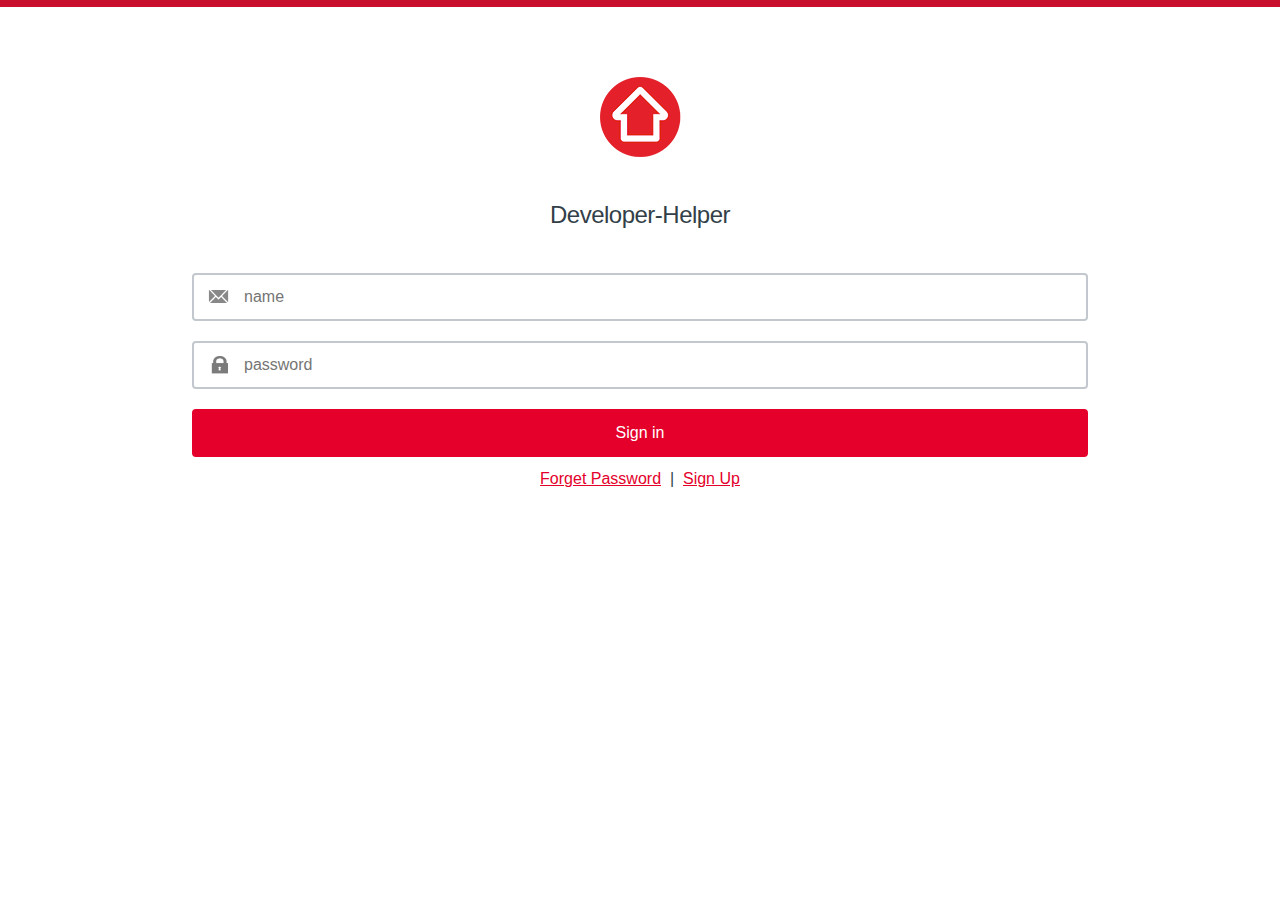
==== commit 4aef11c5: "add login html" ====
--- a/index.html
+++ b/index.html
@@ -13,27 +13,18 @@
 		<div class="logo">
 			<img src="images/logo.png">
 		</div>
-		</div>
 		<div class="content">
-			<div class="page-content ">
-				<div class="content-block login-input-content">
-					<div class="store-data list-block">
-						<div>
-							<input type="text" default="hiapp@test.com" placeholder="Email/Username">
-						</div>
-						<div>
-							<input type="password" default="nopassword" placeholder="Password">
-						</div>
-						<div>
-							<a href="modules/rui-core/base.html" class="rui-button-brand hero-links">Show me the modules</a>
-						</div>
-						<div class="copyright">
-							<a href="javascript:">Sign Up</a>&nbsp;&nbsp;|&nbsp;
-							<a href="javascript:">Forget Password</a>
-						</div>
-					</div>
+			<h1>Developer-Helper</h1>
+			<form id="parameterContainer" class="rui-form rui-form-compact" action="https://www.realestate.com.au/my-real-estate/register" method="post">
+				<input id="emailAddress" name="emailAddress" class="rui-input rui-icon rui-icon-email input" placeholder="name" type="email" value="">
+				<input id="password" name="password" class="rui-input rui-icon rui-icon-password input" placeholder="password" type="password" value="">
+				<div class="actions">
+					<input type="submit" class="rui-button-brand sign-in" name="loginButton" value="Sign in">
+					<br />
+					<a href="">Forget Password</a> &nbsp;|&nbsp;
+					<a href="">Sign Up</a>
 				</div>
-			</div>
+			</form>
 		</div>
 	</body>
 
--- a/css/main.css
+++ b/css/main.css
@@ -1,4 +1,40 @@
+html {
+	border-top: 7px solid #c8102e!important;
+}
+body {
+	padding-top: 20px;
+}
+h1 {
+	font-family: arial;
+	letter-spacing: -0.5px;
+}
 .logo {
-	margin-top:20px;
+	margin-top: 50px;
 	text-align: center;
 }
+input {
+	margin: 10px;
+}
+.content {
+	margin-top: 40px;
+	text-align: center
+}
+.content .input {
+	width: 70%;
+	padding-left: 50px;
+}
+.content .rui-icon-email {
+	background-image: url(../images/email.png);
+	background-repeat: no-repeat;
+	background-size: 25px 15px;
+	background-position: 12px;
+}
+.content .rui-icon-password {
+	background-image: url(../images/password.png);
+	background-repeat: no-repeat;
+	background-size: 21px 19px;
+	background-position: 15px;
+}
+.sign-in {
+	width: 70%;
+}